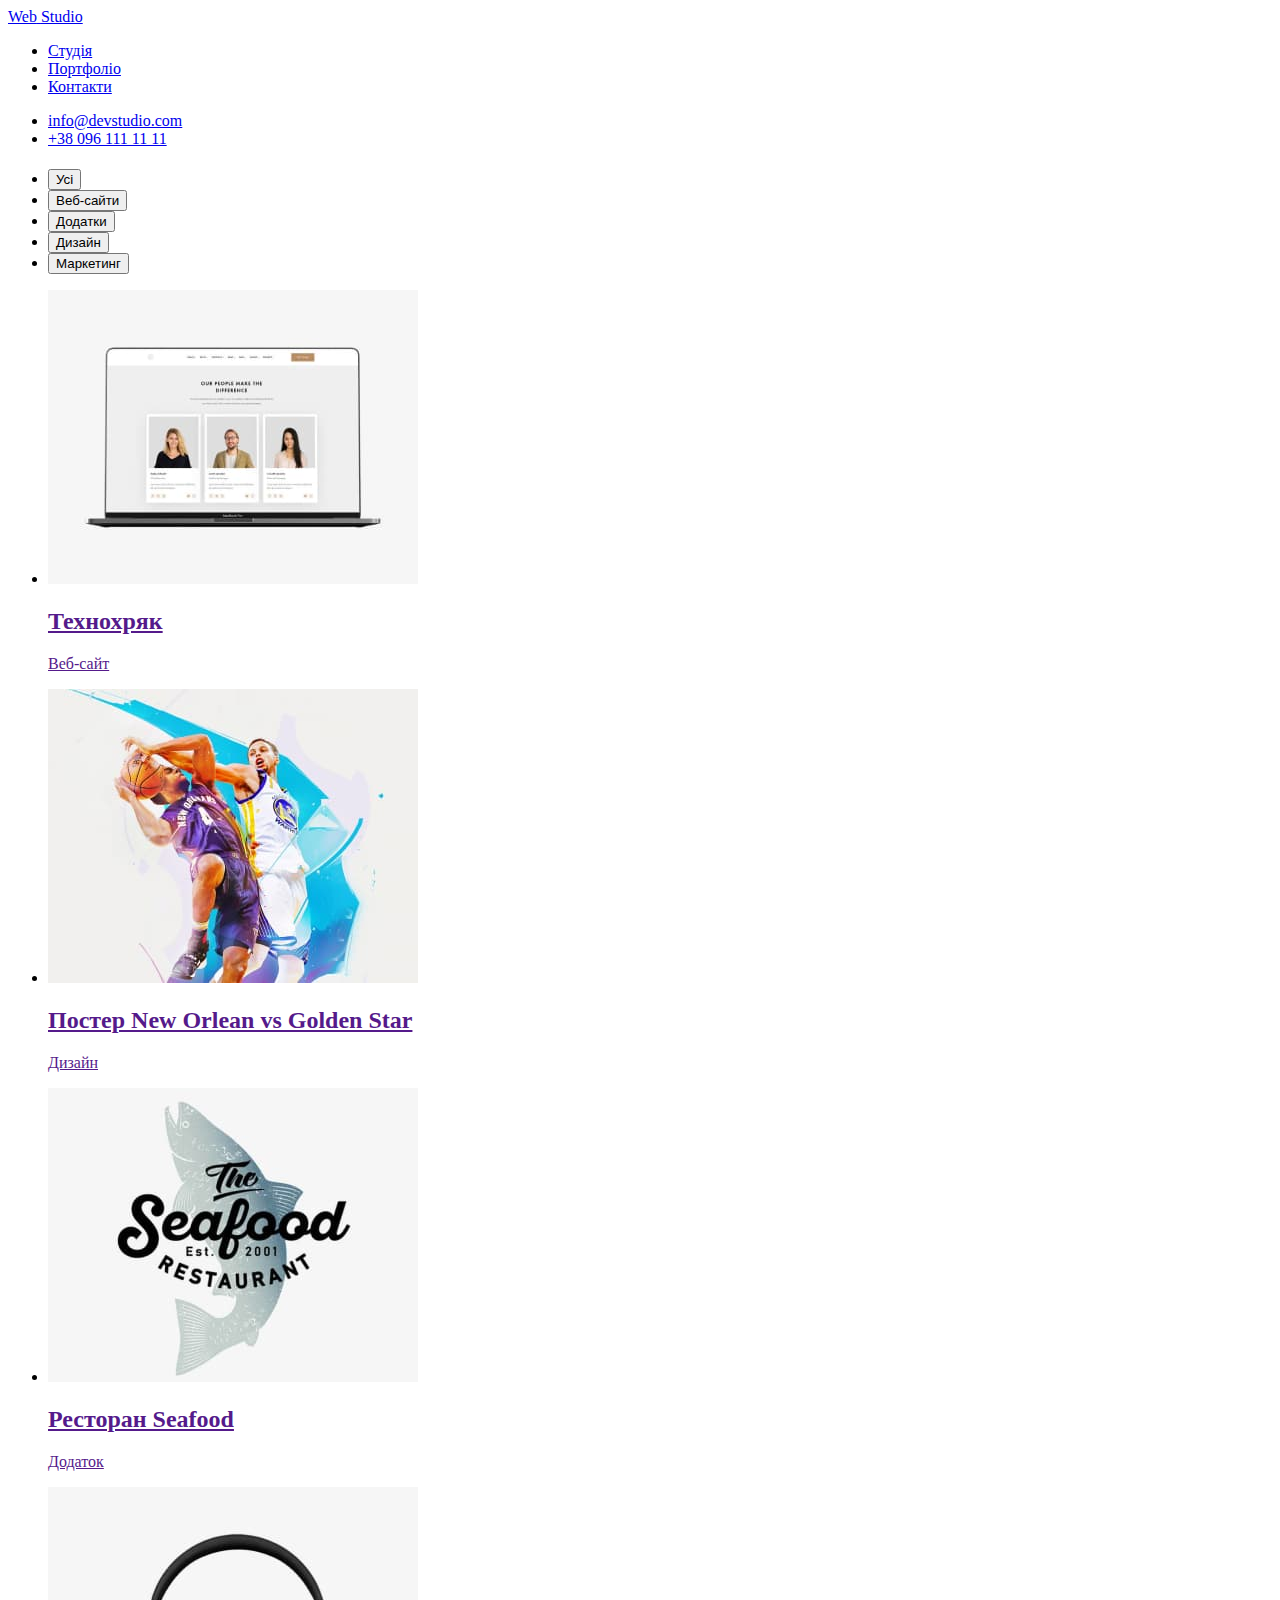
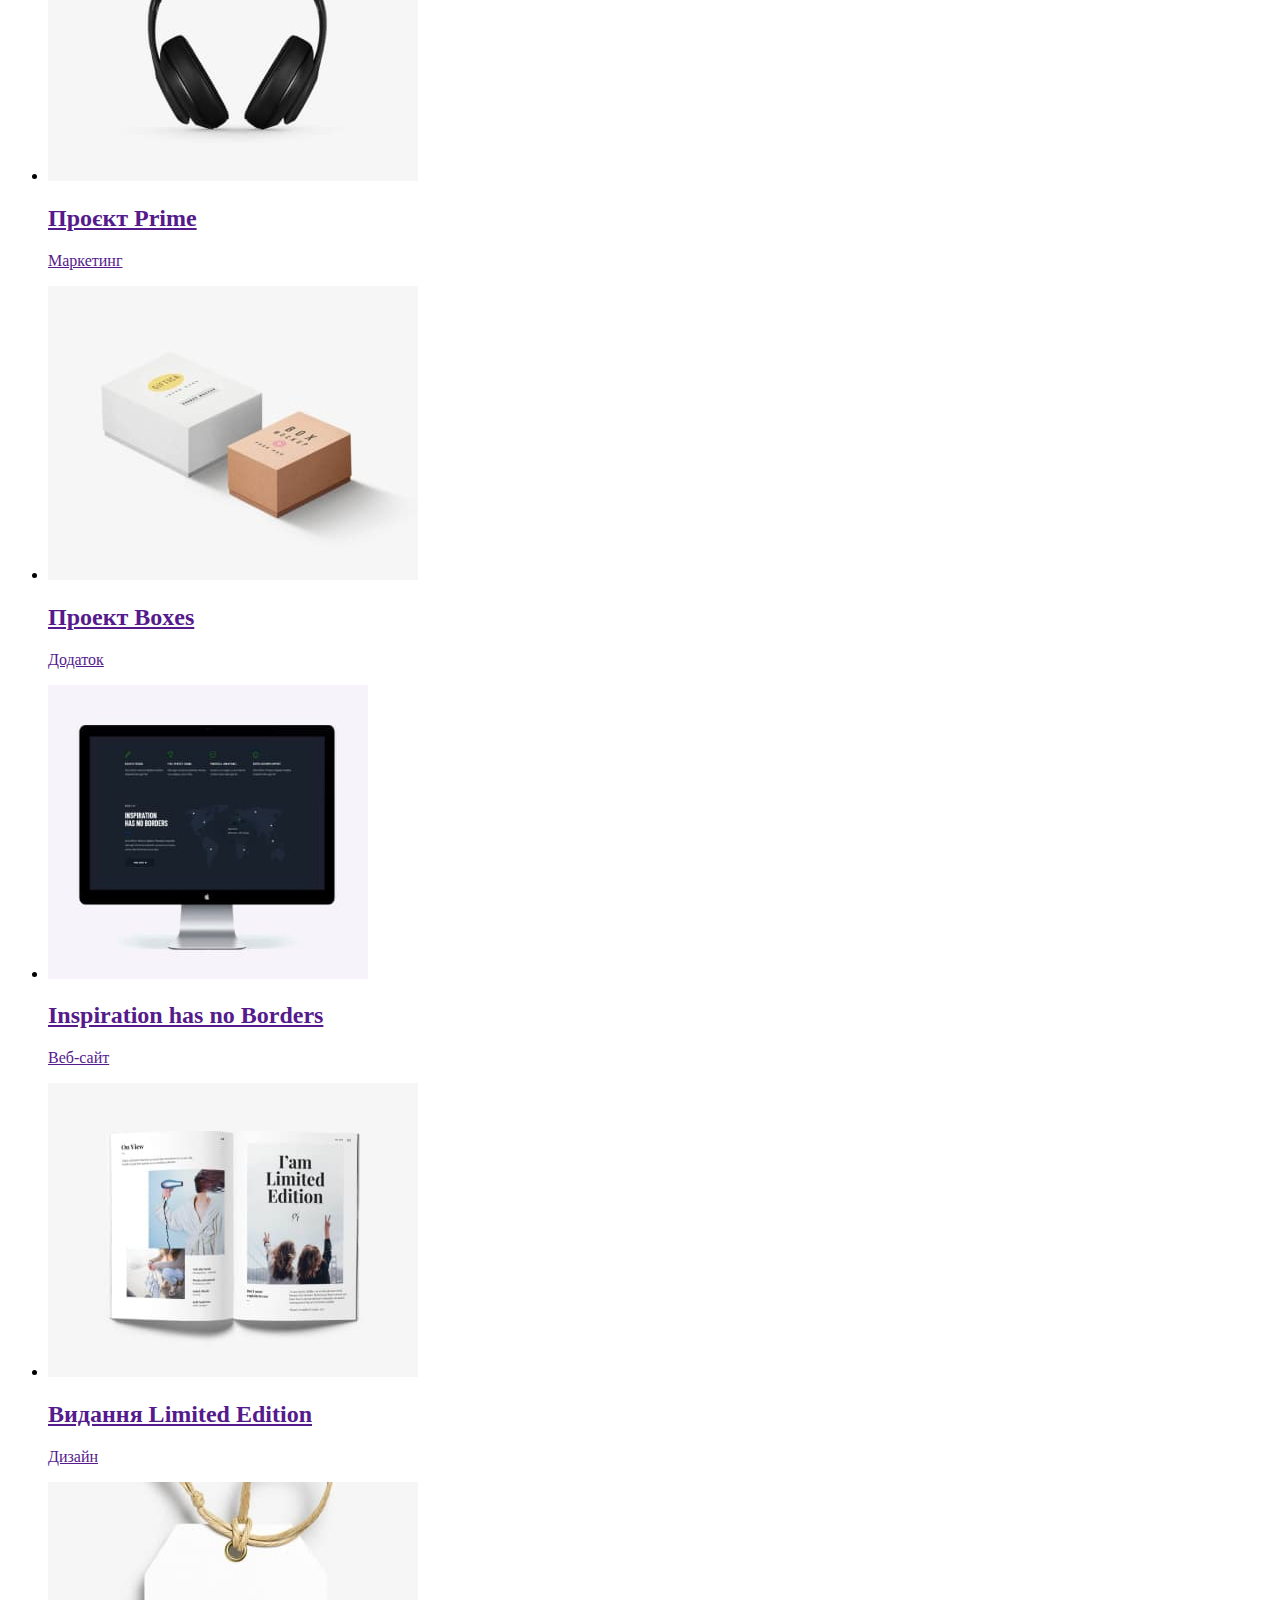
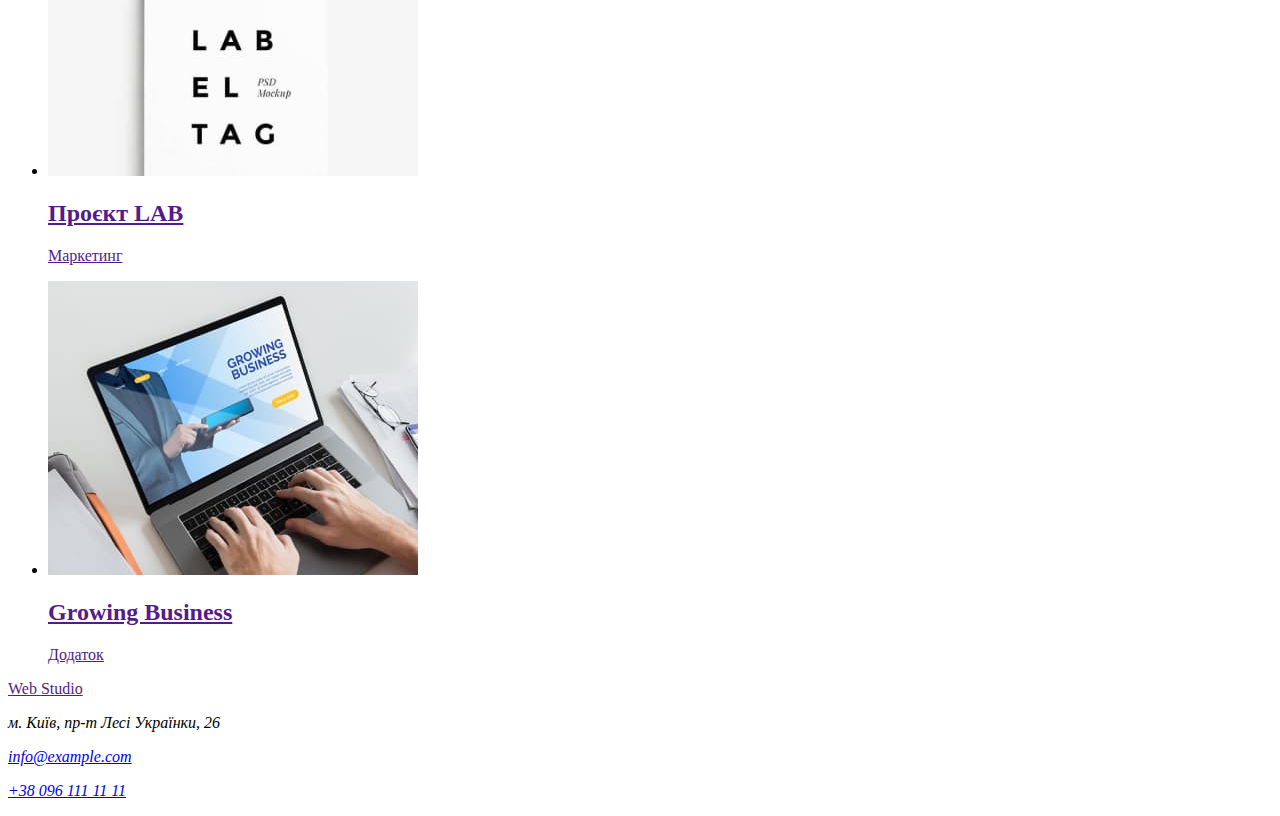
==== portfolio.html @ 9089e0fc "portfolio" ====
<!DOCTYPE html>
<html lang="uk">
  <head>
    <meta charset="UTF-8" />
    <meta http-equiv="X-UA-Compatible" content="IE=edge" />
    <meta name="viewport" content="width=device-width, initial-scale=1.0" />
    <title>Портфоліо</title>
  </head>
  <body>
    <header>
      <nav>
        <a href="./index.html" class="logo">
          <span class="logo-blue">Web</span>
          <span class="logo-black">Studio</span>
        </a>
        <ul class="site-nav">
          <li><a href="./index.html" class="link">Студія</a></li>
          <li><a href="./portfolio.html" class="link">Портфоліо</a></li>
          <li><a href="#Контакти" class="link">Контакти</a></li>
        </ul>
      </nav>
      <ul class="list-cont">
        <li>
          <a href="mailto:info@devstudio.com" class="mail"
            >info@devstudio.com</a
          >
        </li>
        <li><a href="tel:+380961111111" class="tel">+38 096 111 11 11</a></li>
      </ul>
    </header>
    <main>
      <h1 class="filters"></h1>
      <section>
        <ul class="filters">
          <li class="position">
            <button type="button" class="item">Усі</button>
          </li>
          <li>
            <button type="button" class="item">Веб-сайти</button>
          </li>
          <li>
            <button type="button" class="item">Додатки</button>
          </li>
          <li>
            <button type="button" class="item">Дизайн</button>
          </li>
          <li>
            <button type="button" class="item">Маркетинг</button>
          </li>
        </ul>
        <ul class="serv-list">
          <li>
            <a href="" class="item">
              <img
                src="./images/portfolio/img1.jpg"
                alt="Послуги-компанії"
                width="370"
                height="294"
              />
              <h2 class="service">Технохряк</h2>
              <p class="descrip">Веб-сайт</p>
            </a>
          </li>
          <li>
            <a href="" class="item">
              <img
                src="./images/portfolio/img2.jpg"
                alt="Послуги-компанії"
                width="370"
                height="294"
              />
              <h2 class="service>">Постер New Orlean vs Golden Star</h2>
              <p class="descrip">Дизайн</p>
            </a>
          </li>
          <li>
            <a href="" class="item">
              <img
                src="./images/portfolio/img3.jpg"
                alt="Послуги-компанії"
                width="370"
                height="294"
              />
              <h2 class="service">Ресторан Seafood</h2>
              <p class="descrip">Додаток</p>
            </a>
          </li>
          <li>
            <a href="" class="item">
              <img
                src="./images/portfolio/img4.jpg"
                alt="Послуги-компанії"
                width="370"
                height="294"
              />
              <h2 class="service">Проєкт Prime</h2>
              <p class="descrip">Маркетинг</p>
            </a>
          </li>
          <li>
            <a href="" class="item">
              <img
                src="./images/portfolio/img5.jpg"
                alt="Послуги-компанії"
                width="370"
                height="294"
              />
              <h2 class="service">Проект Boxes</h2>
              <p class="descrip">Додаток</p>
            </a>
          </li>
          <li>
            <a href="" class="item">
              <img
                src="./images/portfolio/img6.jpg"
                alt="Послуги-компанії"
                width="320"
                height="294"
              />
              <h2 class="service">Inspiration has no Borders</h2>
              <p class="descrip">Веб-сайт</p>
            </a>
          </li>
          <li>
            <a href="" class="item">
              <img
                src="./images/portfolio/img7.jpg"
                alt="Послуги-компанії"
                width="370"
                height="294"
              />
              <h2 class="service">Видання Limited Edition</h2>
              <p class="descrip">Дизайн</p>
            </a>
          </li>
          <li>
            <a href="" class="item">
              <img
                src="./images/portfolio/img8.jpg"
                alt="Послуги-компанії"
                width="370"
                height="294"
              />
              <h2 class="service">Проєкт LAB</h2>
              <p class="descrip">Маркетинг</p>
            </a>
          </li>
          <li>
            <a href="" class="item">
              <img
                src="./images/portfolio/img9.jpg"
                alt="Послуги-компанії"
                width="370"
                height="294"
              />
              <h2 class="service">Growing Business</h2>
              <p class="descrip">Додаток</p>
            </a>
          </li>
        </ul>
      </section>
    </main>
    <footer class="footer">
      <a href="" class="logo">
        <span class="logo-blue">Web</span>
        <span class="logo-white">Studio</span>
      </a>
      <address class="adress-list">
        <p class="city">м. Київ, пр-т Лесі Українки, 26</p>
        <p>
          <a href="mailto:info@example.com" class="mail">info@example.com</a>
        </p>
        <p>
          <a href="tel:+380961111111" class="tel">+38 096 111 11 11</a>
        </p>
      </address>
    </footer>
  </body>
</html>
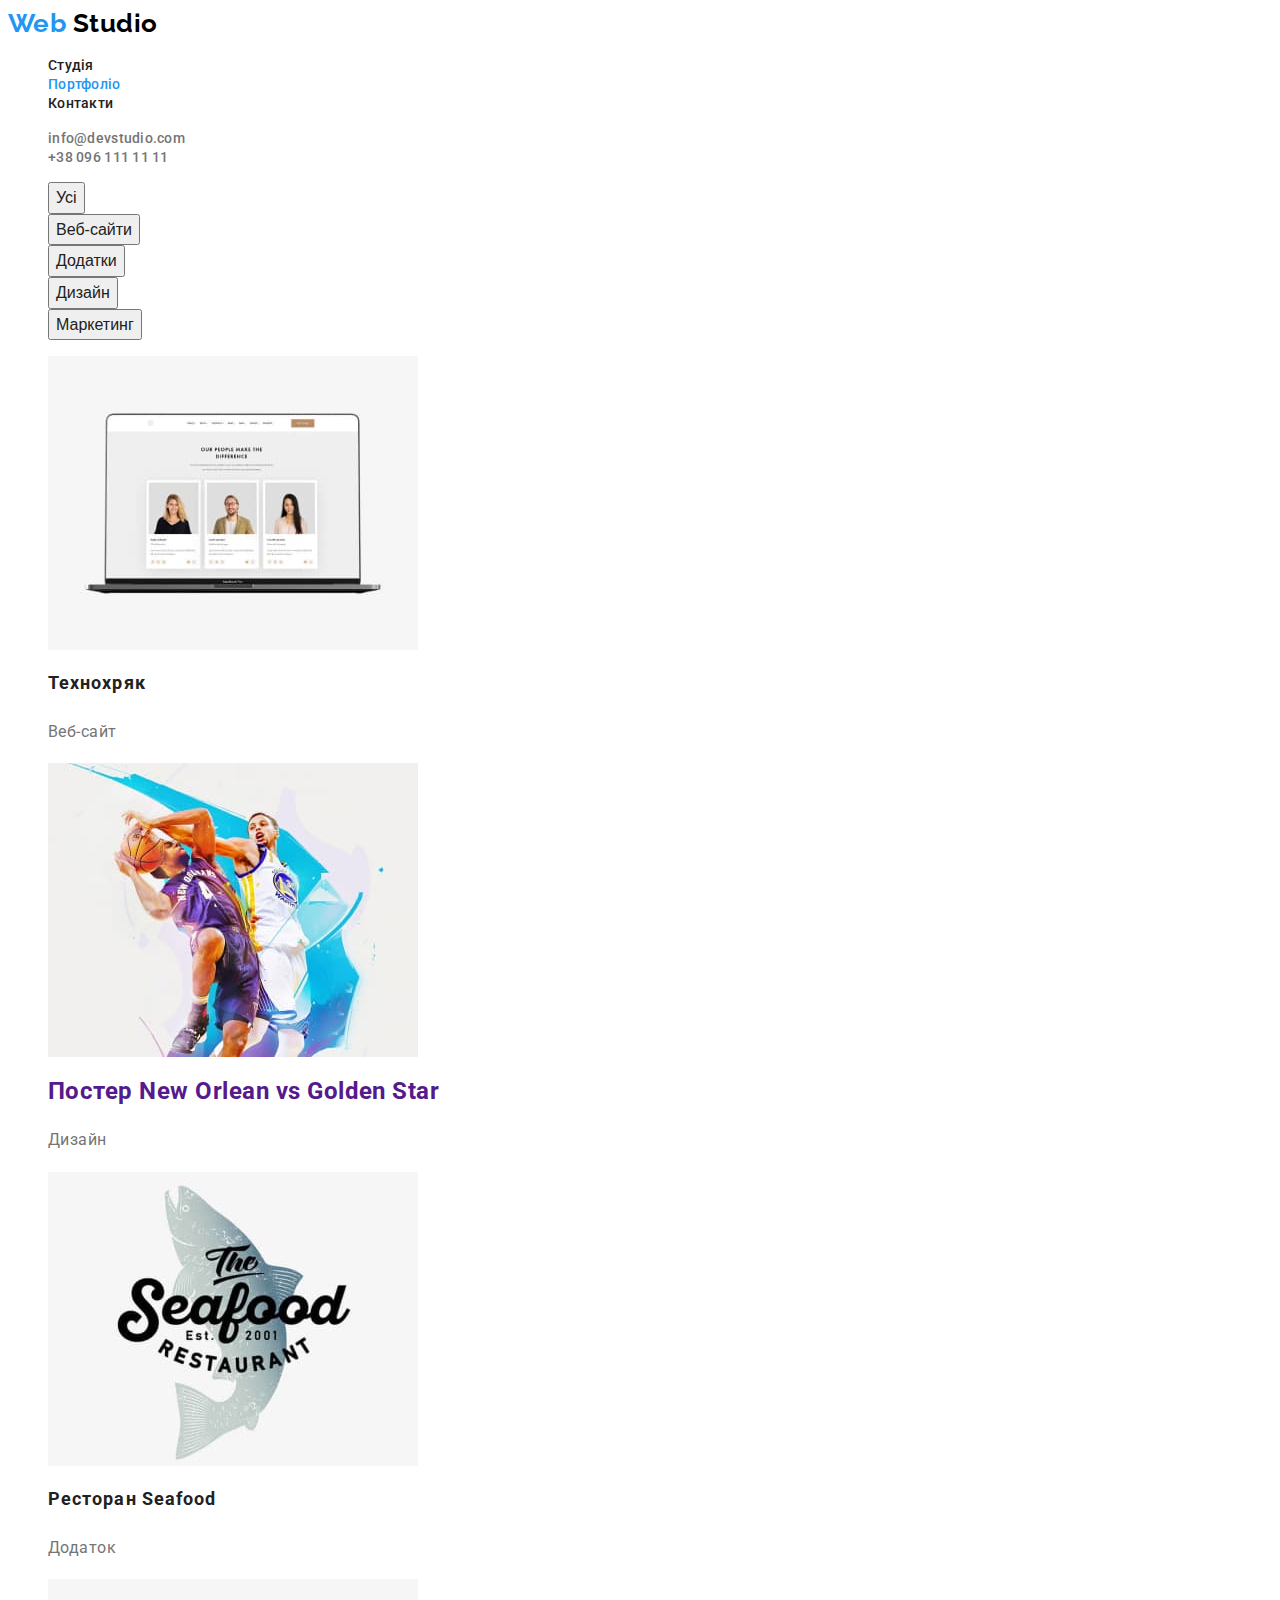
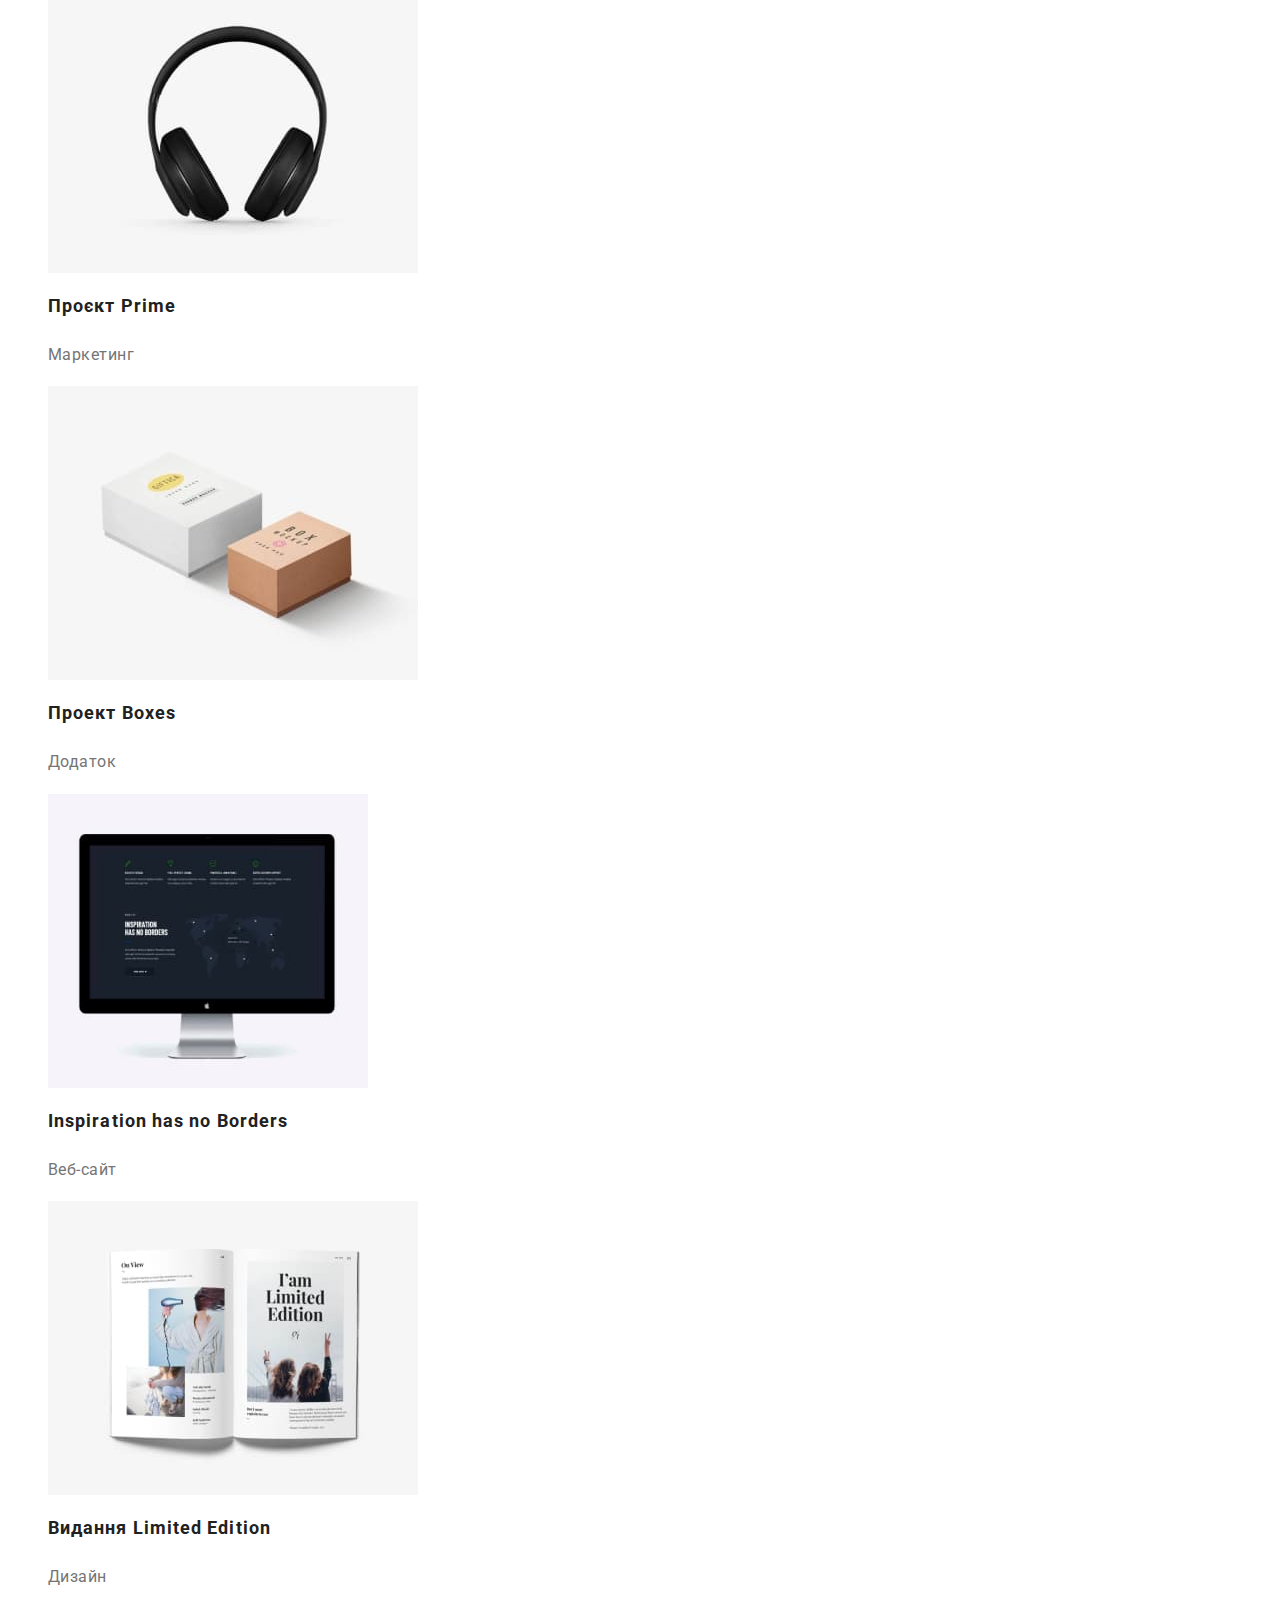
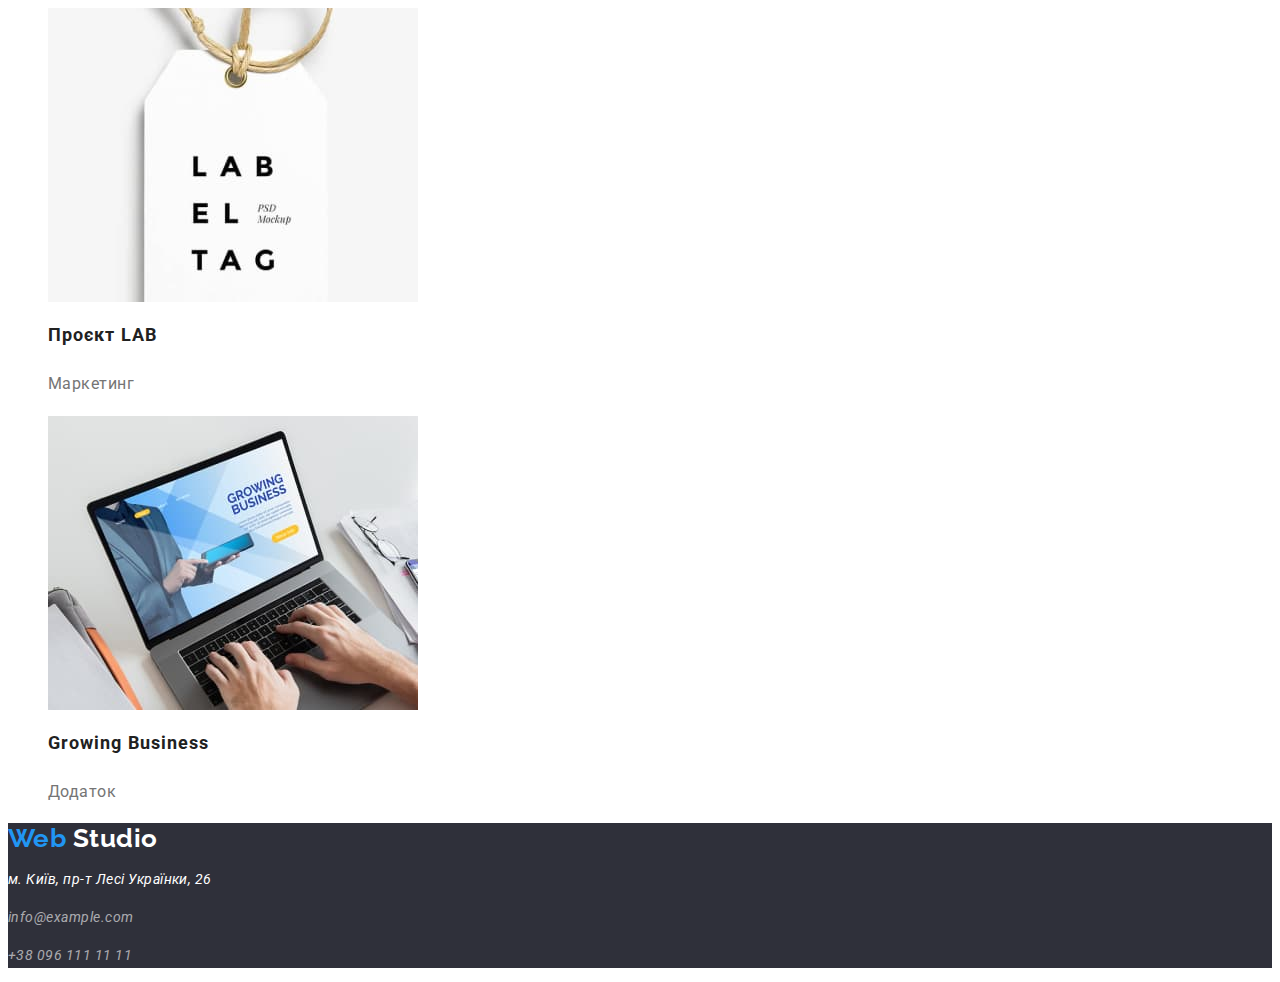
==== commit 26065884: "css styles added" ====
--- a/portfolio.html
+++ b/portfolio.html
@@ -5,31 +5,46 @@
     <meta http-equiv="X-UA-Compatible" content="IE=edge" />
     <meta name="viewport" content="width=device-width, initial-scale=1.0" />
     <title>Портфоліо</title>
+    <link rel="preconnect" href="https://fonts.googleapis.com" />
+    <link rel="preconnect" href="https://fonts.gstatic.com" crossorigin />
+    <link
+      href="https://fonts.googleapis.com/css2?family=Raleway:wght@700&family=Roboto:wght@400;500;700;900&display=swap"
+      rel="stylesheet"
+    />
+    <link rel="stylesheet" href="./css/styles.css" />
   </head>
   <body>
     <header>
       <nav>
-        <a href="./index.html" class="logo">
+        <a href="#" class="logo">
           <span class="logo-blue">Web</span>
           <span class="logo-black">Studio</span>
         </a>
         <ul class="site-nav">
-          <li><a href="./index.html" class="link">Студія</a></li>
-          <li><a href="./portfolio.html" class="link">Портфоліо</a></li>
-          <li><a href="#Контакти" class="link">Контакти</a></li>
+          <li>
+            <a href="./index.html" class="link">Студія</a>
+          </li>
+          <li>
+            <a href="./portfolio.html" class="link current">Портфоліо</a>
+          </li>
+          <li>
+            <a href="#" class="link">Контакти</a>
+          </li>
         </ul>
       </nav>
-      <ul class="list-cont">
+      <ul class="contacts">
         <li>
           <a href="mailto:info@devstudio.com" class="mail"
             >info@devstudio.com</a
           >
         </li>
-        <li><a href="tel:+380961111111" class="tel">+38 096 111 11 11</a></li>
+        <li>
+          <a href="tel:+380961111111" class="tel">+38 096 111 11 11</a>
+        </li>
       </ul>
     </header>
     <main>
-      <h1 class="filters"></h1>
+      <h1 class="visually-hidden"></h1>
       <section>
         <ul class="filters">
           <li class="position">
@@ -161,7 +176,7 @@
       </section>
     </main>
     <footer class="footer">
-      <a href="" class="logo">
+      <a href="#" class="logo">
         <span class="logo-blue">Web</span>
         <span class="logo-white">Studio</span>
       </a>
--- a/css/styles.css
+++ b/css/styles.css
@@ -0,0 +1,190 @@
+:root {
+  --main-color: #212121;
+  --grey: #757575;
+  --footer-mail-number: rgba(255, 255, 255, 0.6);
+  --white: #ffffff;
+  --blue: #2196f3;
+  --black: #000000;
+}
+ul {
+  list-style: none;
+}
+.link {
+  text-decoration: none;
+}
+img {
+  display: block;
+}
+button {
+  cursor: pointer;
+}
+body {
+  color: var(--main-color);
+  background-color: var(--white);
+  font-family: "Roboto", sans-serif;
+  letter-spacing: 0.03em;
+}
+.logo {
+  font-family: "Raleway", sans-serif;
+  font-weight: 700;
+  font-size: 26px;
+  line-height: 1.2;
+  text-decoration: none;
+}
+.logo .logo-blue {
+  color: var(--blue);
+}
+.logo .logo-black {
+  color: var(--black);
+}
+.logo .logo-white {
+  color: var(--white);
+}
+.site-nav .link {
+  color: var(--main-color);
+  font-weight: 500;
+  font-size: 14px;
+  line-height: 1.1;
+  letter-spacing: 0.02em;
+  text-decoration: none;
+}
+.site-nav .link:hover,
+.site-nav .link:focus {
+  color: var(--blue);
+}
+.site-nav .link.current {
+  color: var(--blue);
+}
+.contacts .tel,
+.contacts .mail {
+  color: var(--grey);
+  font-weight: 500;
+  font-size: 14px;
+  line-height: 1.1;
+  letter-spacing: 0.02em;
+  text-decoration: none;
+}
+.contacts .tel:hover,
+.contacts .tel:focus,
+.contacts .mail:hover,
+.contacts .mail:focus {
+  color: var(--blue);
+}
+.hero {
+  background-color: #2f303a;
+}
+.hero .hero-title {
+  color: var(--white);
+  font-weight: 900;
+  font-size: 44px;
+  line-height: 1.4;
+  text-align: center;
+  letter-spacing: 0.06em;
+  text-transform: uppercase;
+}
+.modal-btn {
+  color: var(--white);
+  background-color: var(--blue);
+  font-weight: 700;
+  font-size: 16px;
+  line-height: 1.8;
+  display: flex;
+  align-items: center;
+  text-align: center;
+  letter-spacing: 0.06em;
+  text-decoration: none;
+}
+.modal-btn:hover .modal-btn:focus {
+  color: var(--blue);
+}
+.features-desc {
+  color: var(--grey);
+  font-family: Roboto;
+  font-weight: 400;
+  font-size: 14px;
+  line-height: 1.7;
+}
+.features-title {
+  font-weight: 700;
+  font-size: 14px;
+  line-height: 1.14;
+  text-transform: uppercase;
+}
+
+.services-title,
+.title-team {
+  font-weight: 700;
+  font-size: 36px;
+  line-height: 0.7;
+  text-align: center;
+}
+.team {
+  background-color: #f5f4fa;
+}
+
+.team .team-member {
+  font-weight: 500;
+  font-size: 16px;
+  line-height: 1.2;
+}
+.team .position {
+  color: var(--grey);
+}
+
+.footer {
+  background-color: #2f303a;
+}
+.adress-list {
+  font-weight: 400;
+  font-size: 14px;
+  line-height: 1.7;
+}
+.adress-list .city {
+  color: var(--white);
+}
+.adress-list .mail,
+.adress-list .tel {
+  color: var(--footer-mail-number);
+  text-decoration: none;
+}
+.filters .item {
+  color: var(--main-color);
+  font-weight: 500;
+  font-size: 16px;
+  line-height: 1.6;
+  text-decoration: none;
+}
+.filters .position :hover,
+.filters .position :focus {
+  color: var(--white);
+  background-color: var(--blue);
+}
+.serv-list .service {
+  color: var(--main-color);
+  font-weight: 700;
+  font-size: 18px;
+  line-height: 2;
+  letter-spacing: 0.06em;
+}
+.serv-list .descrip {
+  color: var(--grey);
+  font-weight: 400;
+  font-size: 16px;
+  line-height: 1.9;
+}
+
+.serv-list .item {
+  text-decoration: none;
+}
+.visually-hidden {
+  position: absolute;
+  width: 1px;
+  height: 1px;
+  margin: -1px;
+  border: 0;
+  padding: 0;
+  white-space: nowrap;
+  clip-path: inset(100%);
+  clip: rect(0 0 0 0);
+  overflow: hidden;
+}
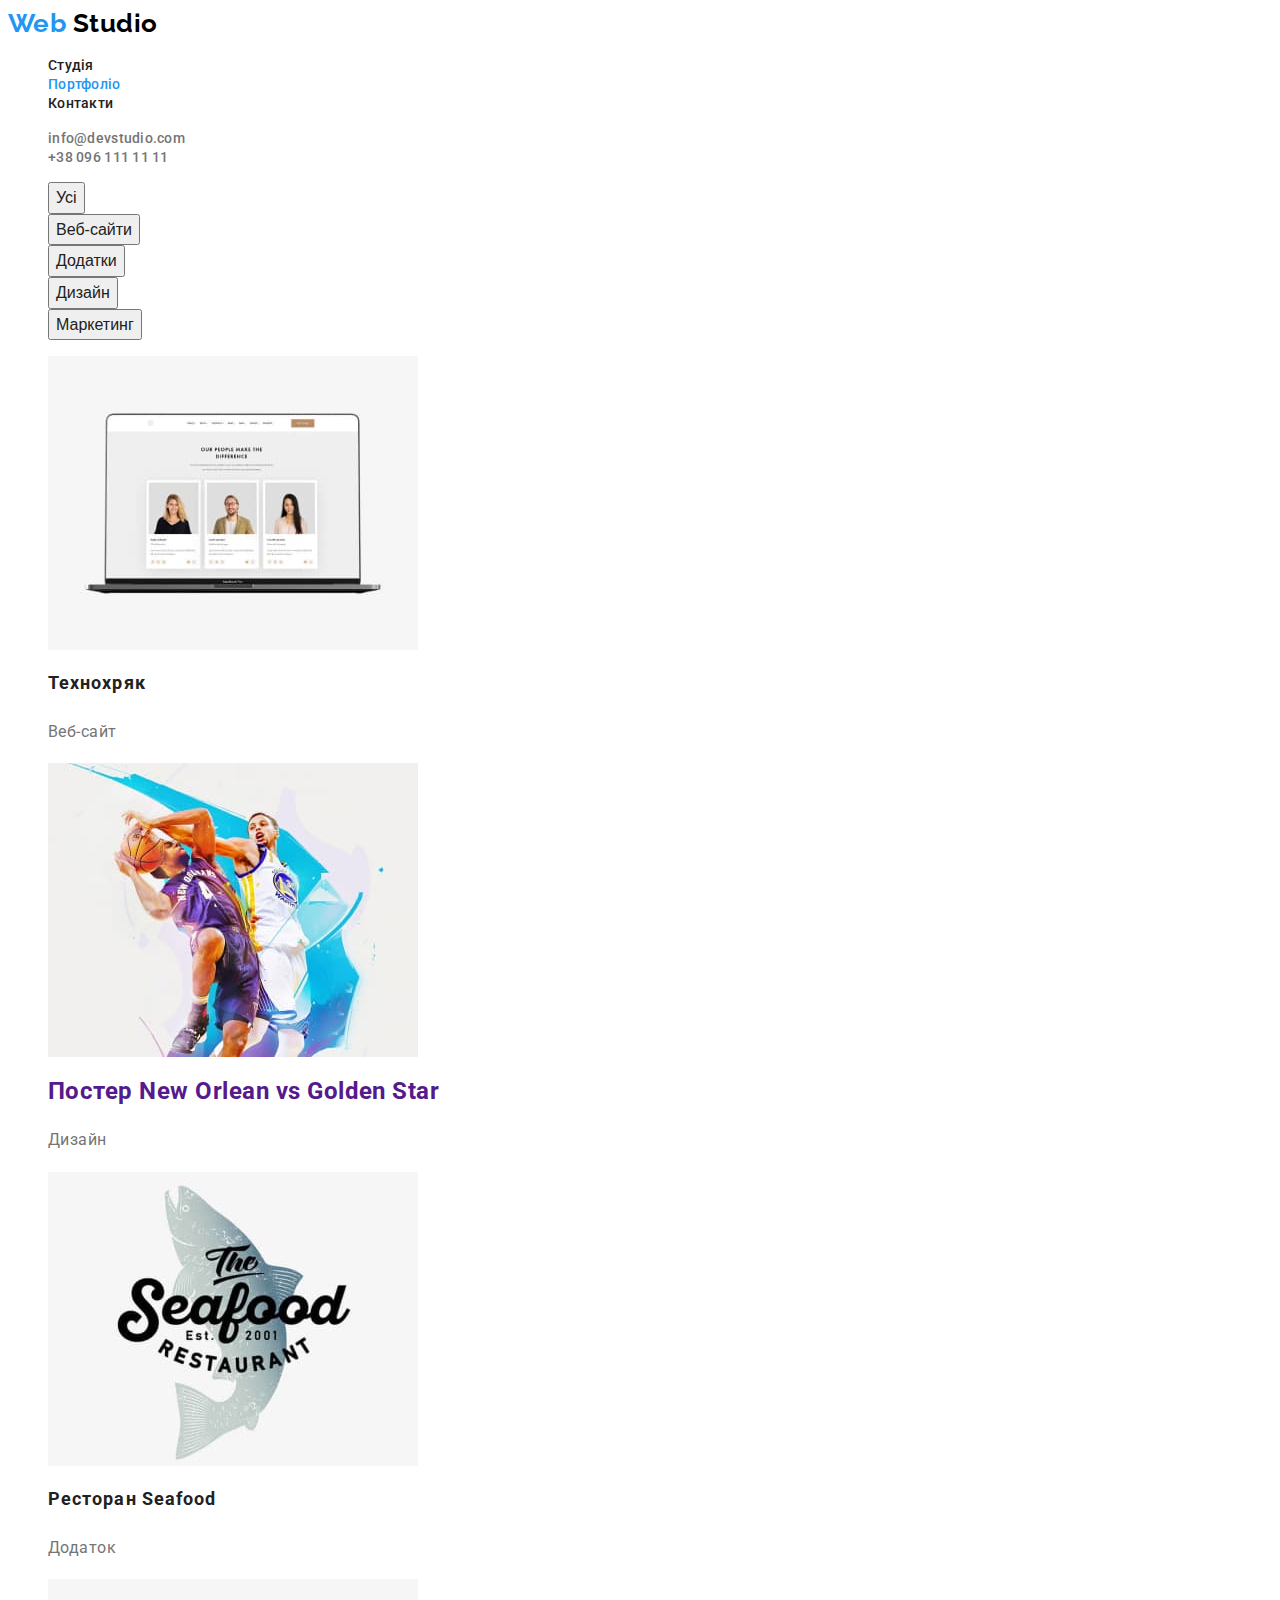
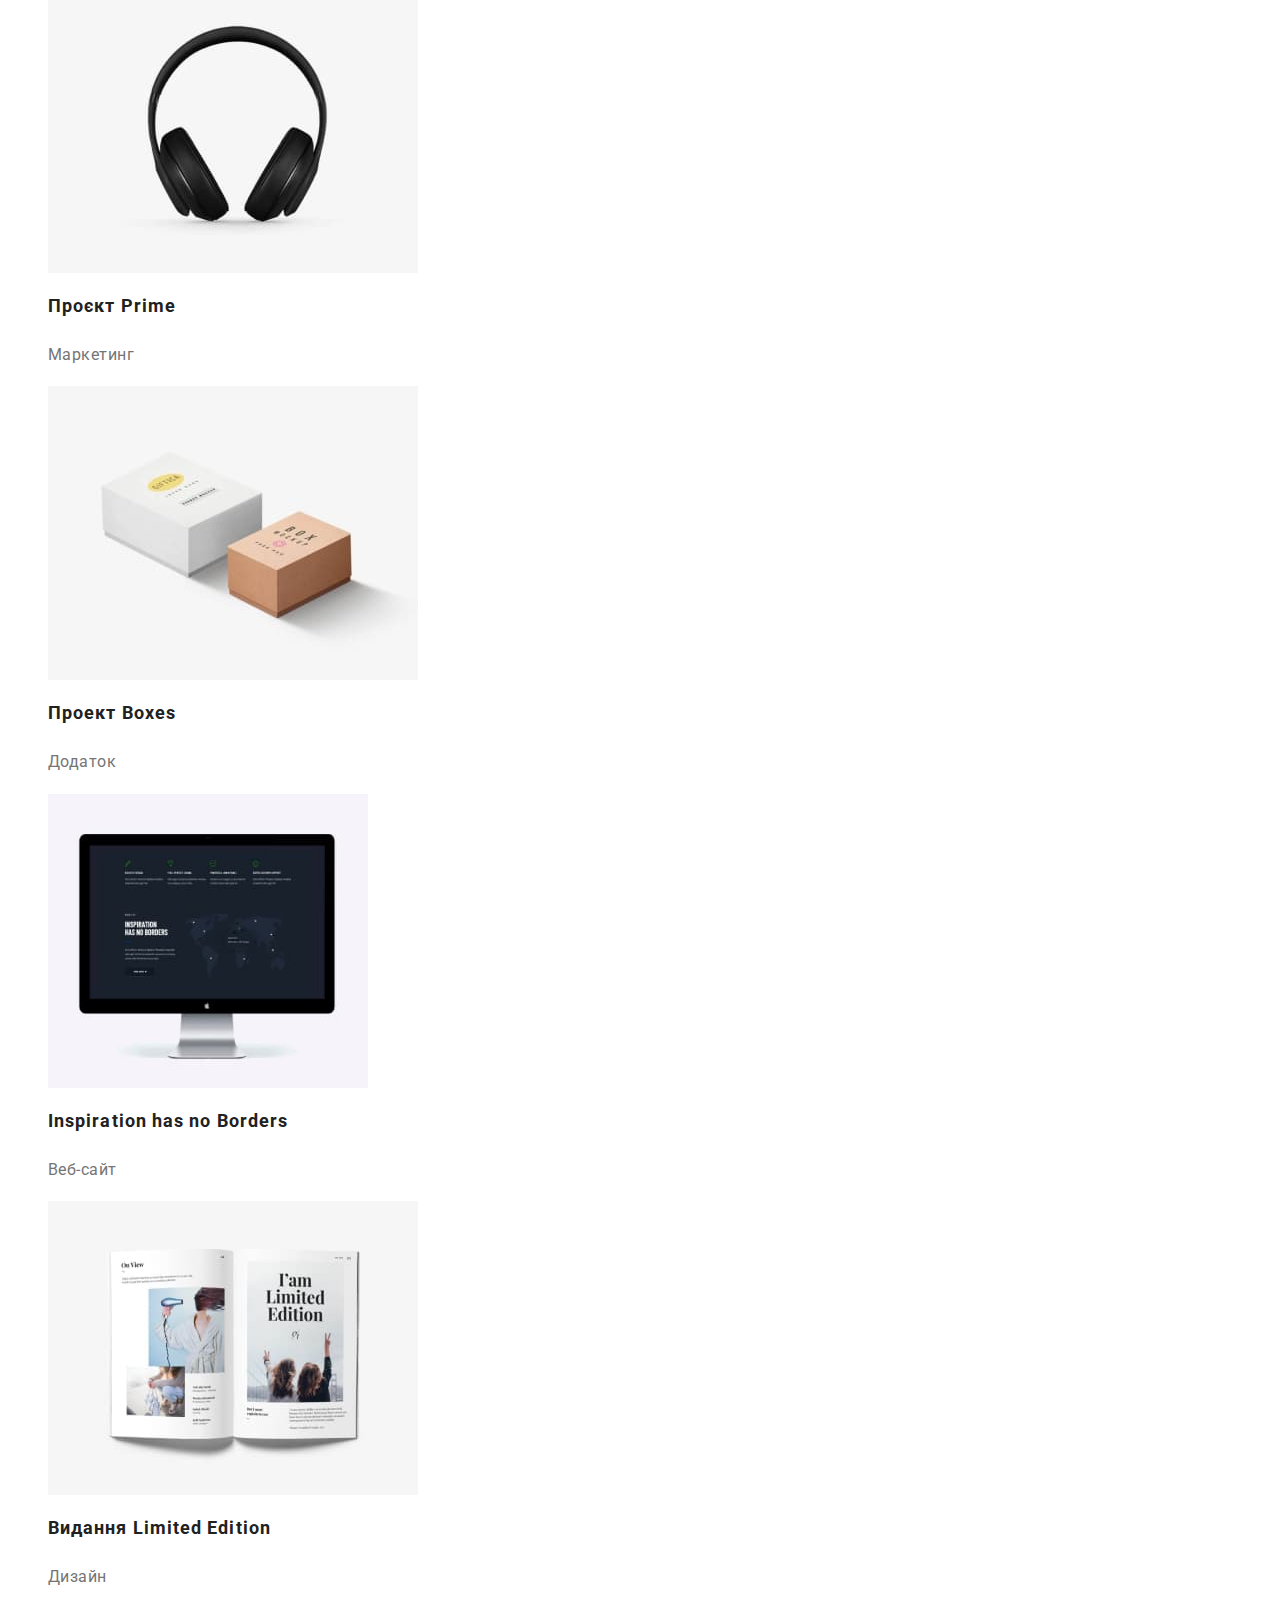
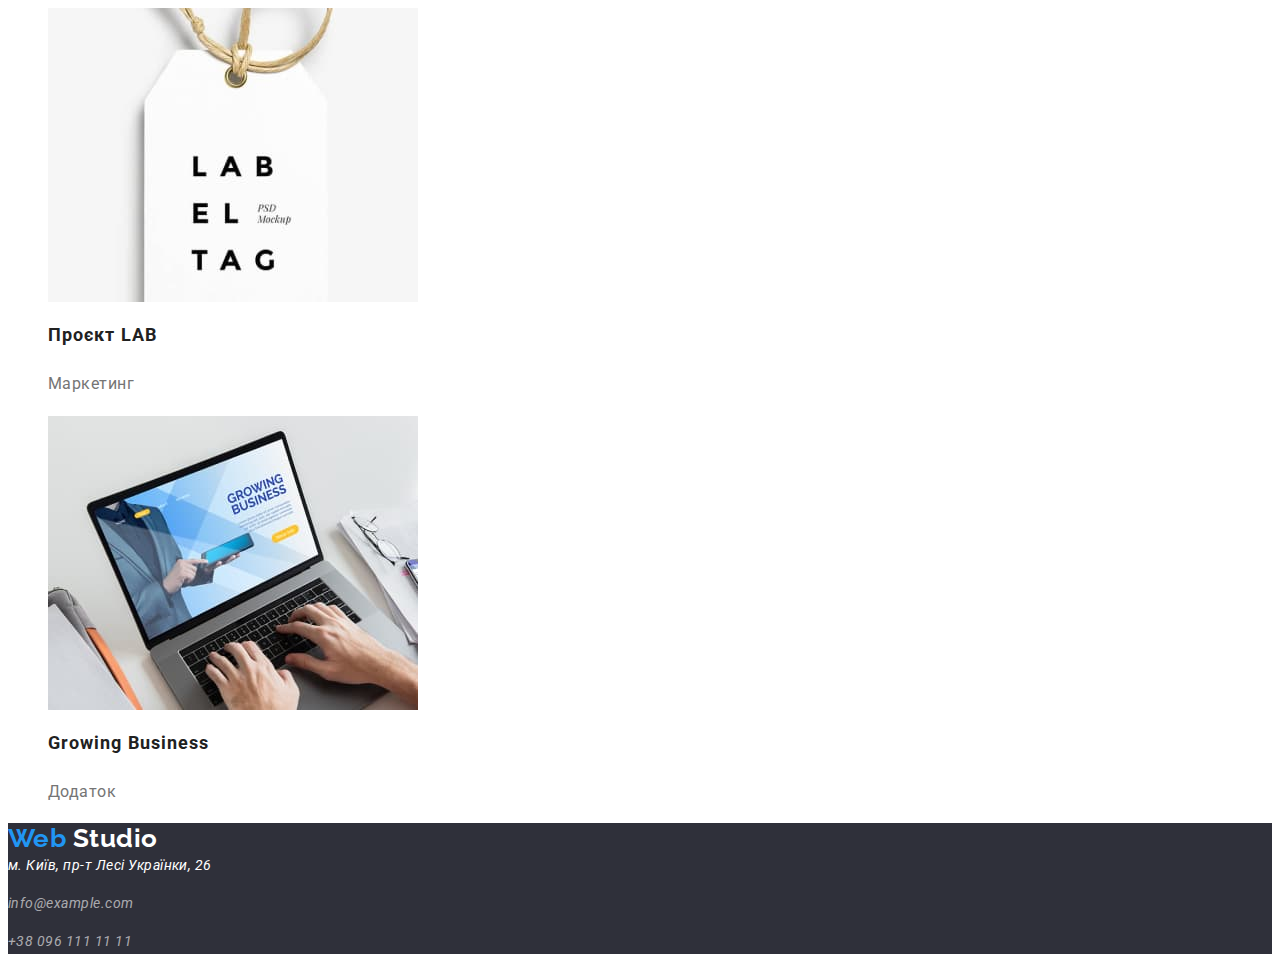
==== commit f2dc79f5: "Update portfolio.html" ====
--- a/portfolio.html
+++ b/portfolio.html
@@ -181,9 +181,13 @@
         <span class="logo-white">Studio</span>
       </a>
       <address class="adress-list">
-        <p class="city">м. Київ, пр-т Лесі Українки, 26</p>
+        <p<a class="city"  class="city"
+        href="https://goo.gl/maps/ANjriqCPYeHtvhQw9"
+        target="_blank"
+        rel="noopener noreferrer nofollow">м. Київ, пр-т Лесі Українки, 26</a>
         <p>
           <a href="mailto:info@example.com" class="mail">info@example.com</a>
+        </p>
         </p>
         <p>
           <a href="tel:+380961111111" class="tel">+38 096 111 11 11</a>
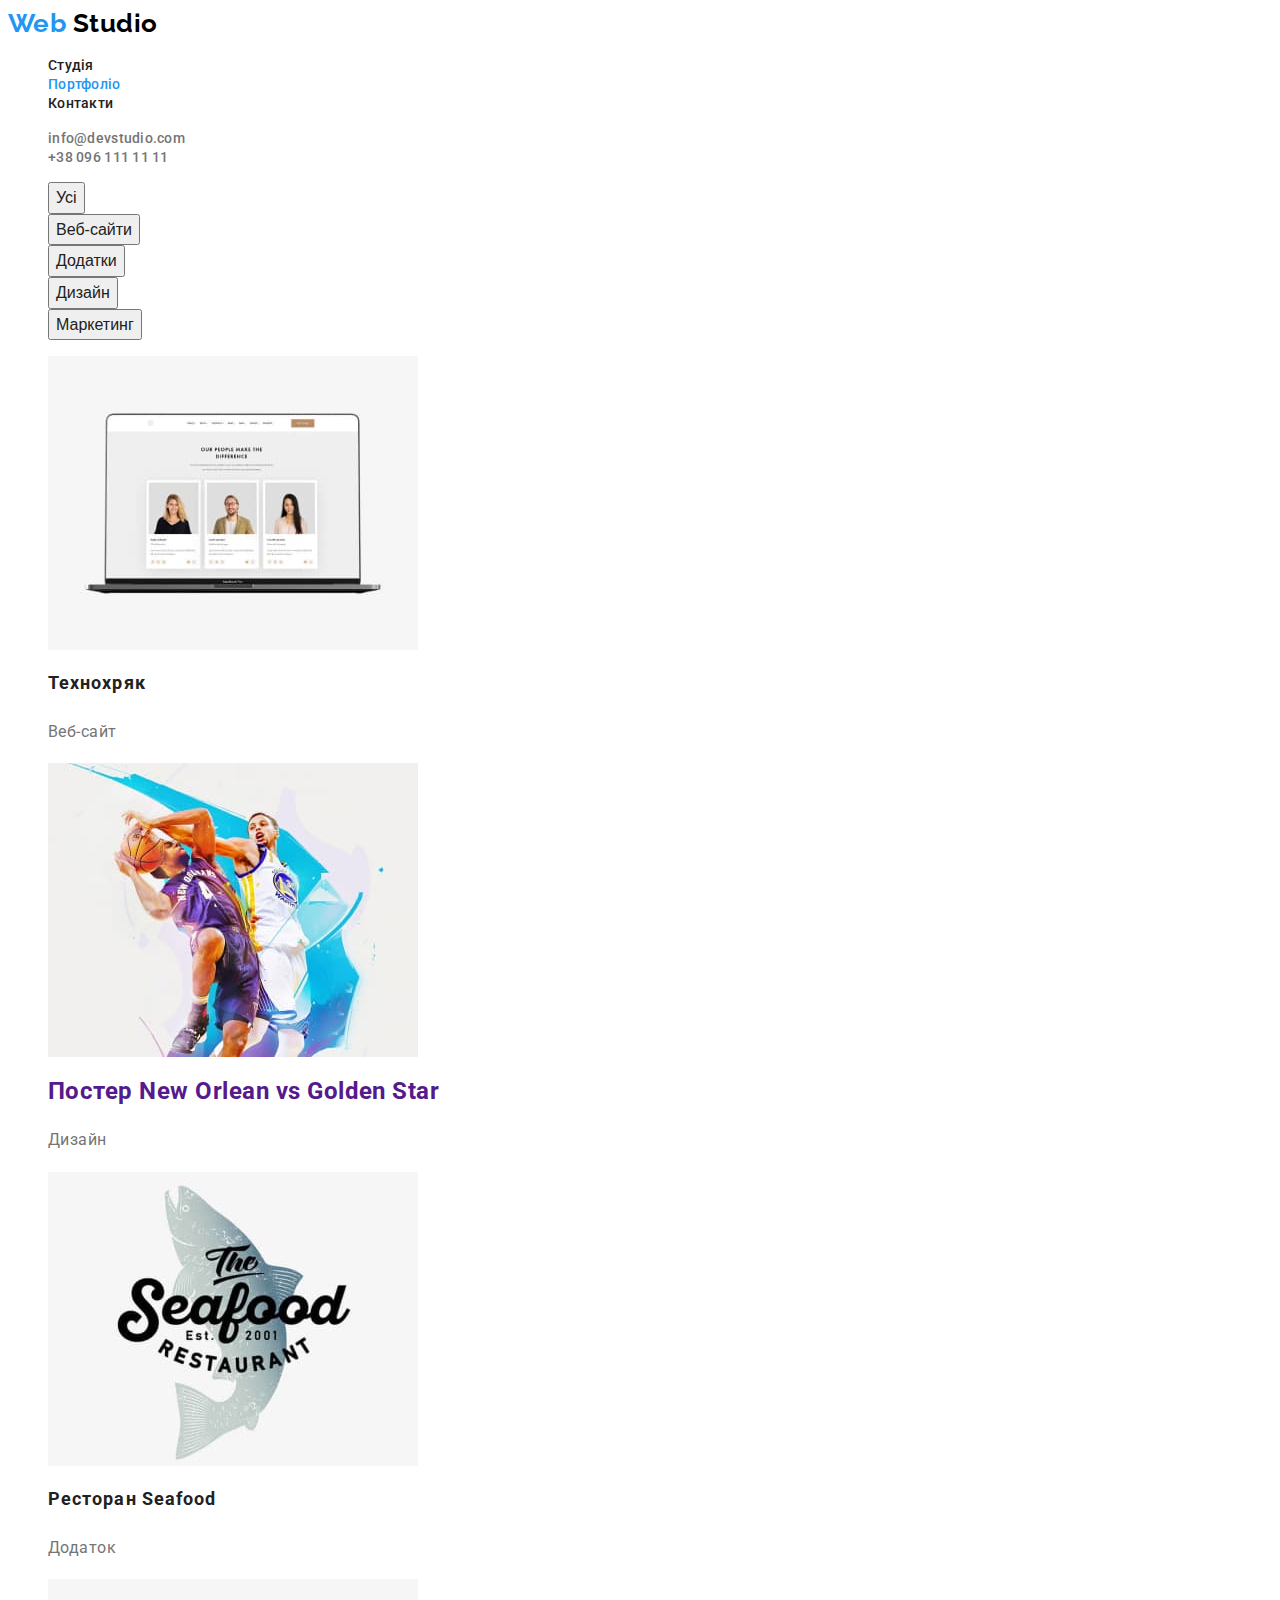
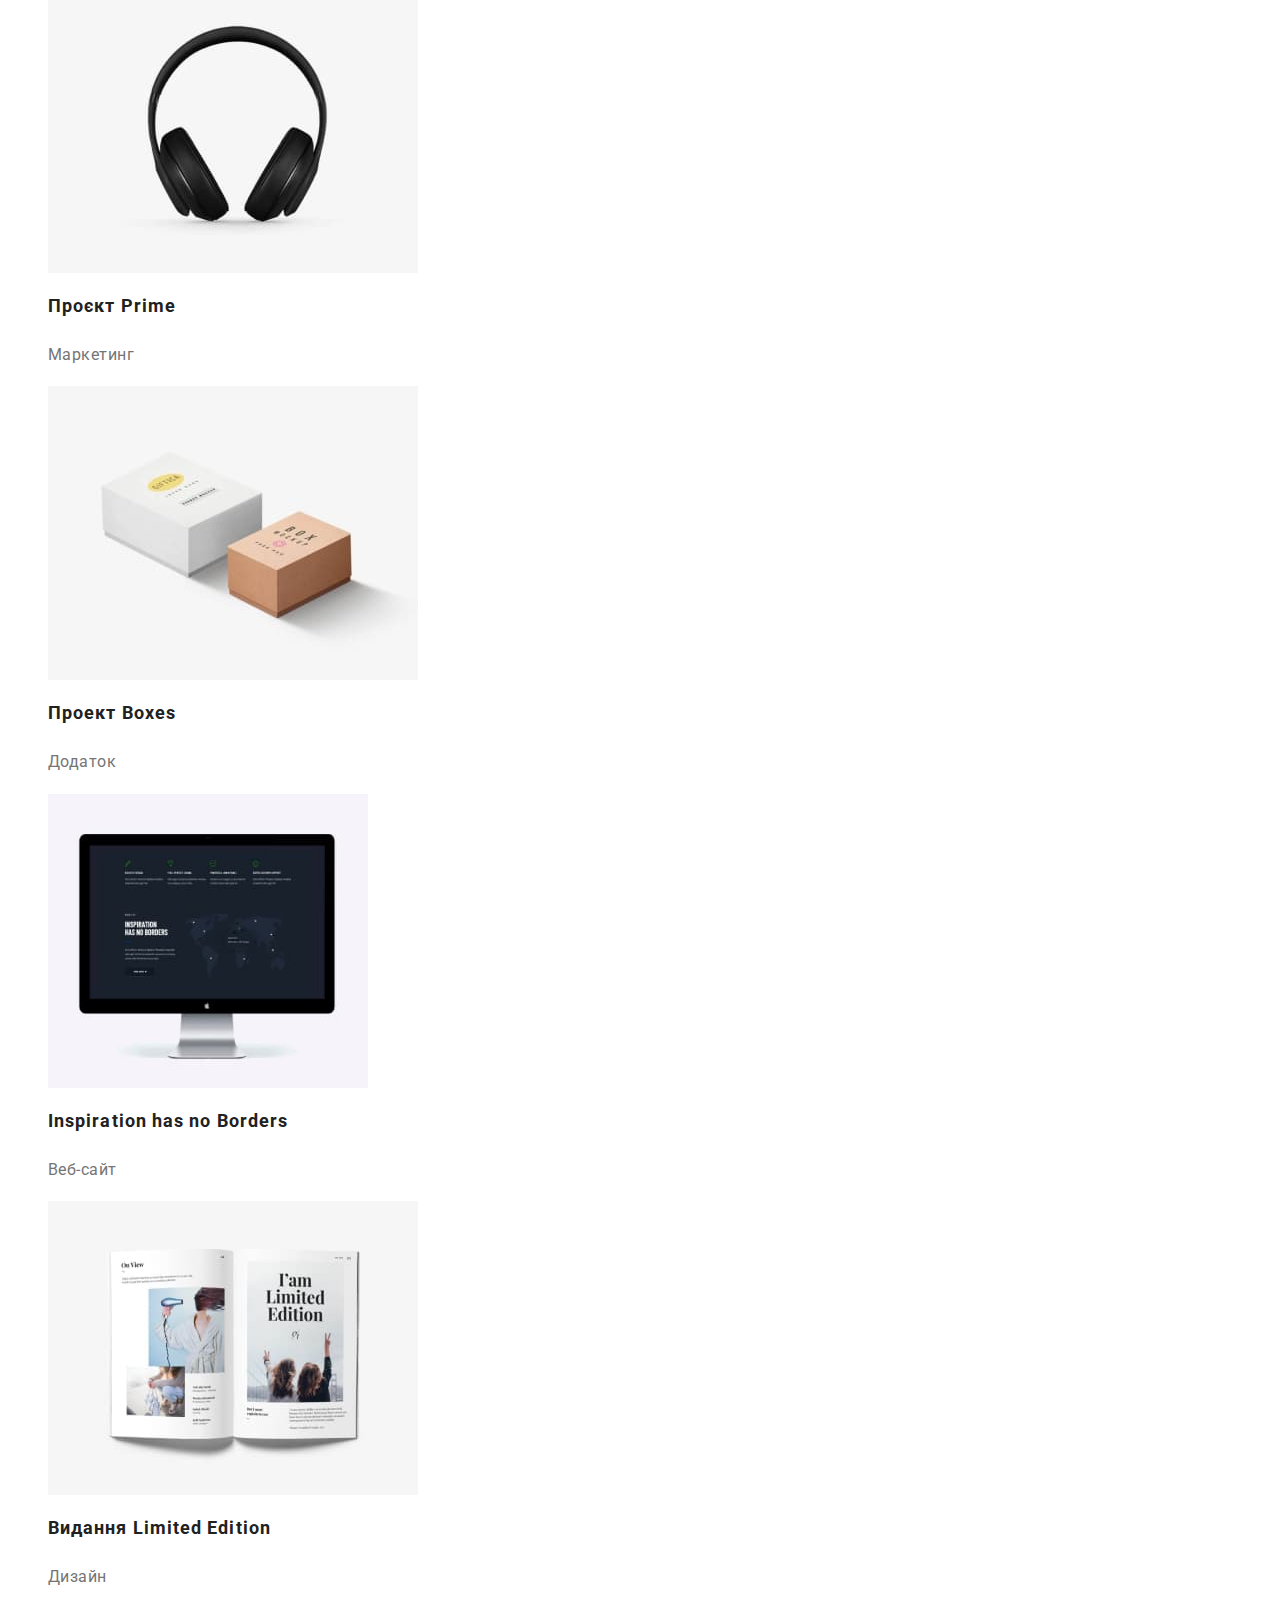
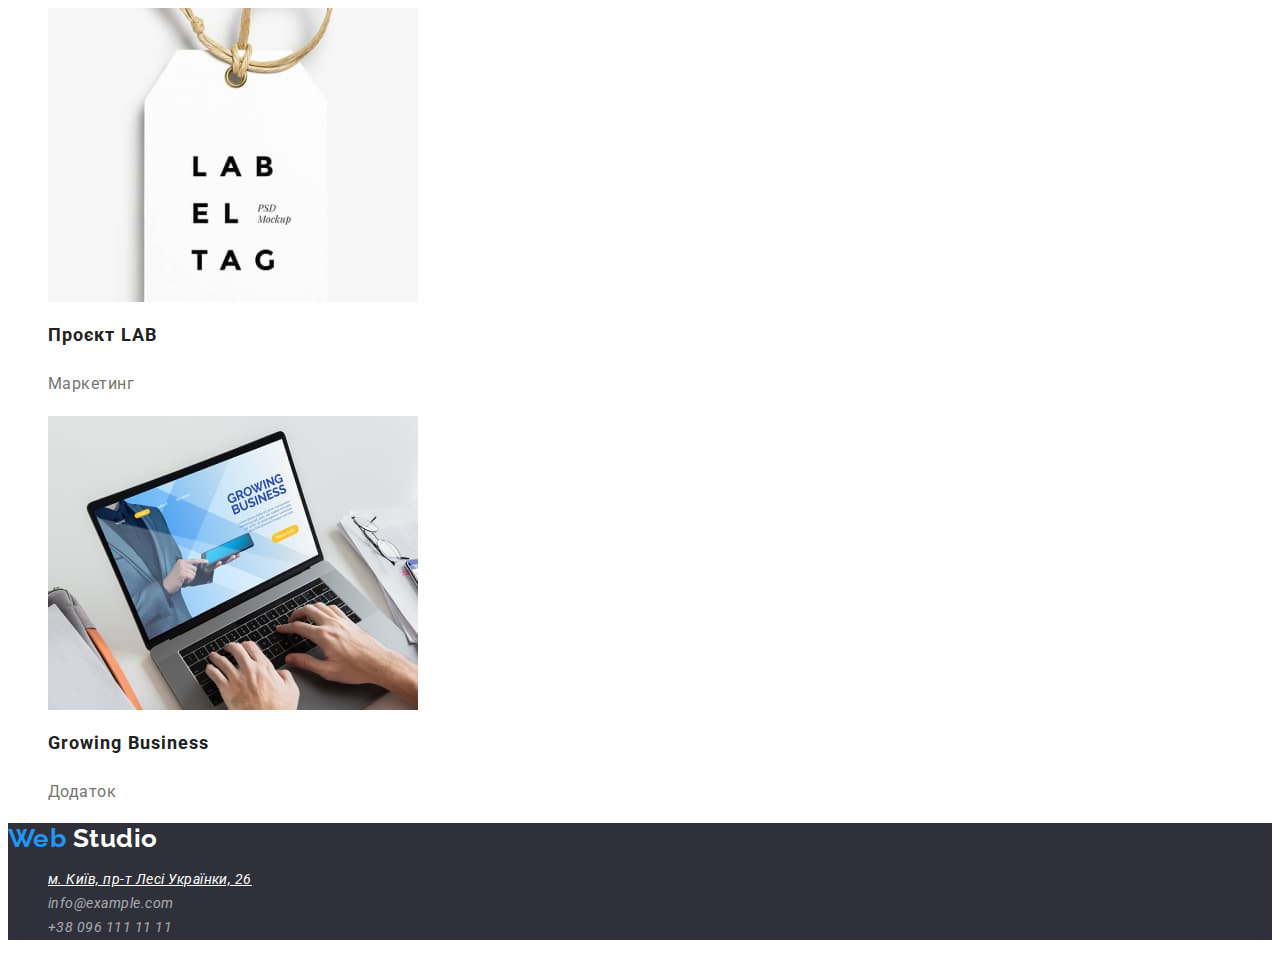
==== commit 90015e34: "Update portfolio.html" ====
--- a/portfolio.html
+++ b/portfolio.html
@@ -181,17 +181,24 @@
         <span class="logo-white">Studio</span>
       </a>
       <address class="adress-list">
-        <p<a class="city"  class="city"
-        href="https://goo.gl/maps/ANjriqCPYeHtvhQw9"
-        target="_blank"
-        rel="noopener noreferrer nofollow">м. Київ, пр-т Лесі Українки, 26</a>
-        <p>
-          <a href="mailto:info@example.com" class="mail">info@example.com</a>
-        </p>
-        </p>
-        <p>
-          <a href="tel:+380961111111" class="tel">+38 096 111 11 11</a>
-        </p>
+        <ul>
+          <li>
+            <a
+              class="city"
+              class="city"
+              href="https://goo.gl/maps/ANjriqCPYeHtvhQw9"
+              target="_blank"
+              rel="noopener noreferrer nofollow"
+              >м. Київ, пр-т Лесі Українки, 26</a
+            >
+          </li>
+          <li>
+            <a href="mailto:info@example.com" class="mail">info@example.com</a>
+          </li>
+          <li>
+            <a href="tel:+380961111111" class="tel">+38 096 111 11 11</a>
+          </li>
+        </ul>
       </address>
     </footer>
   </body>
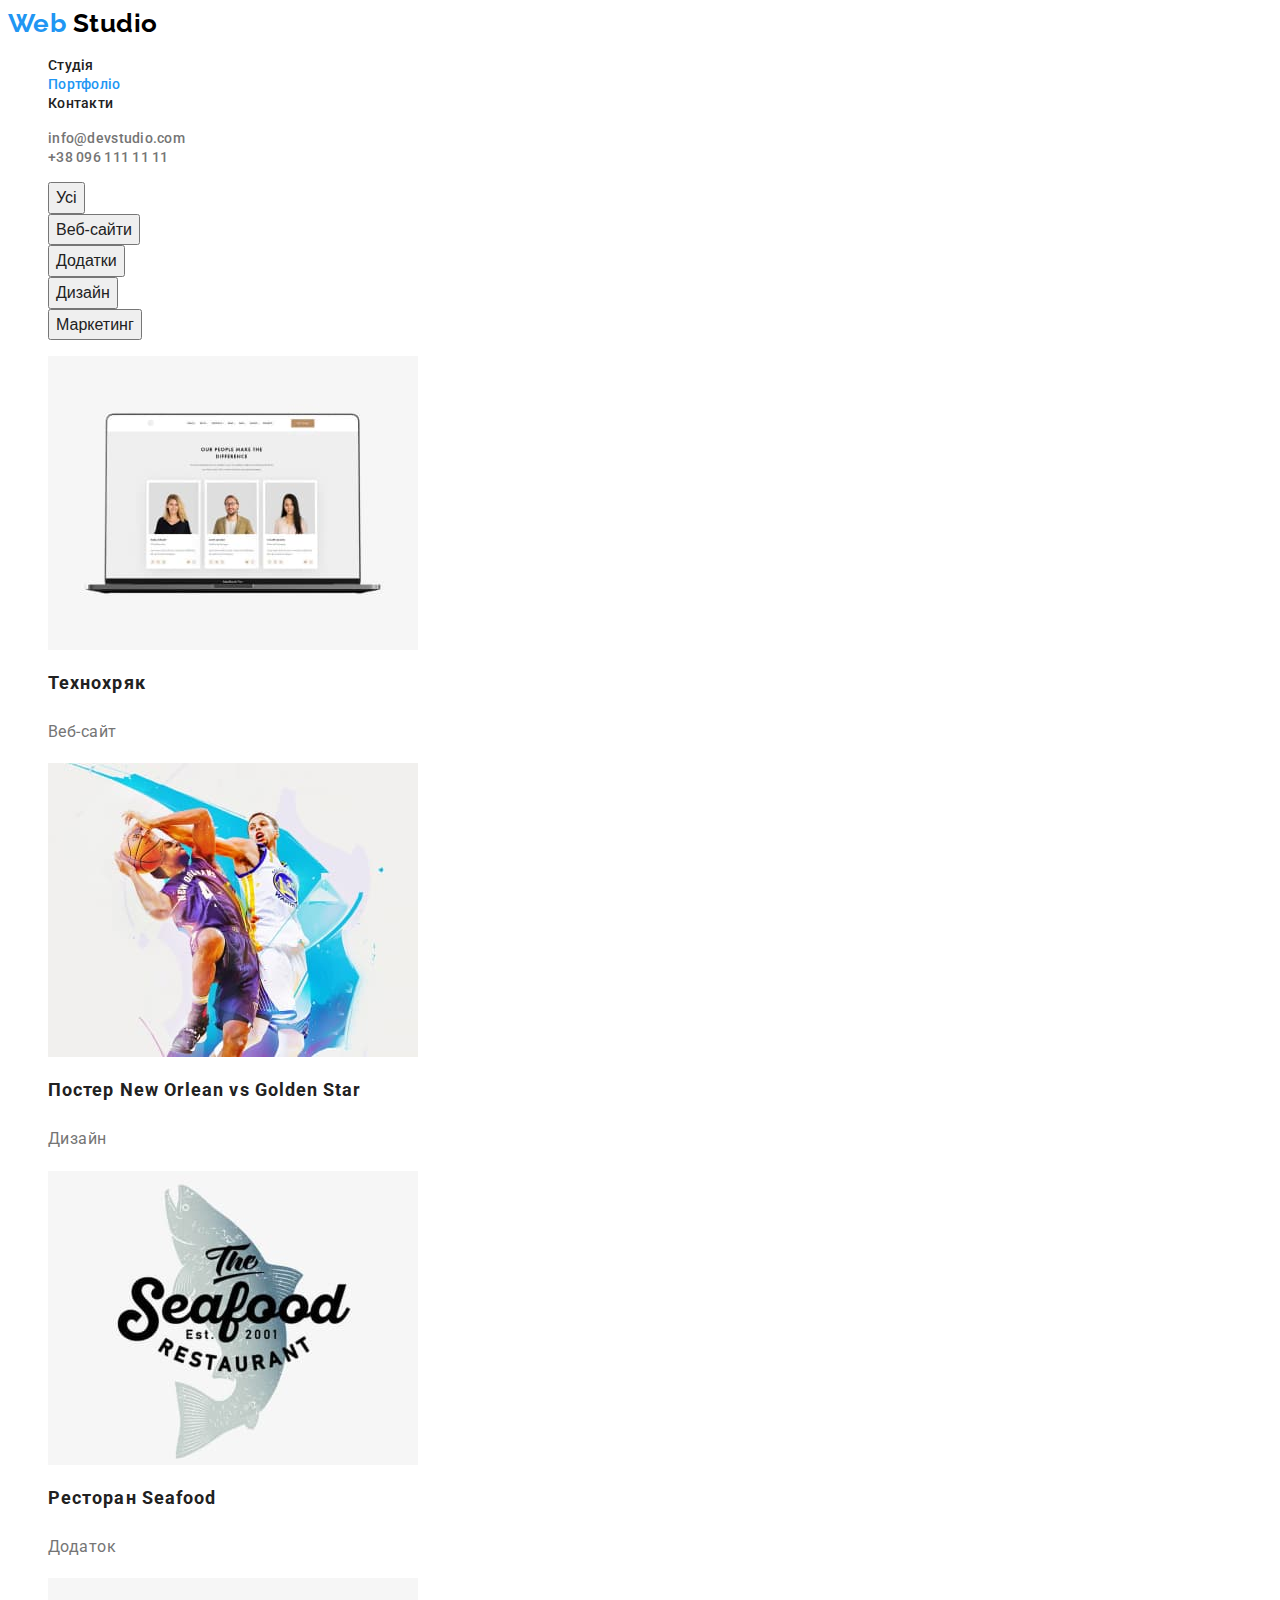
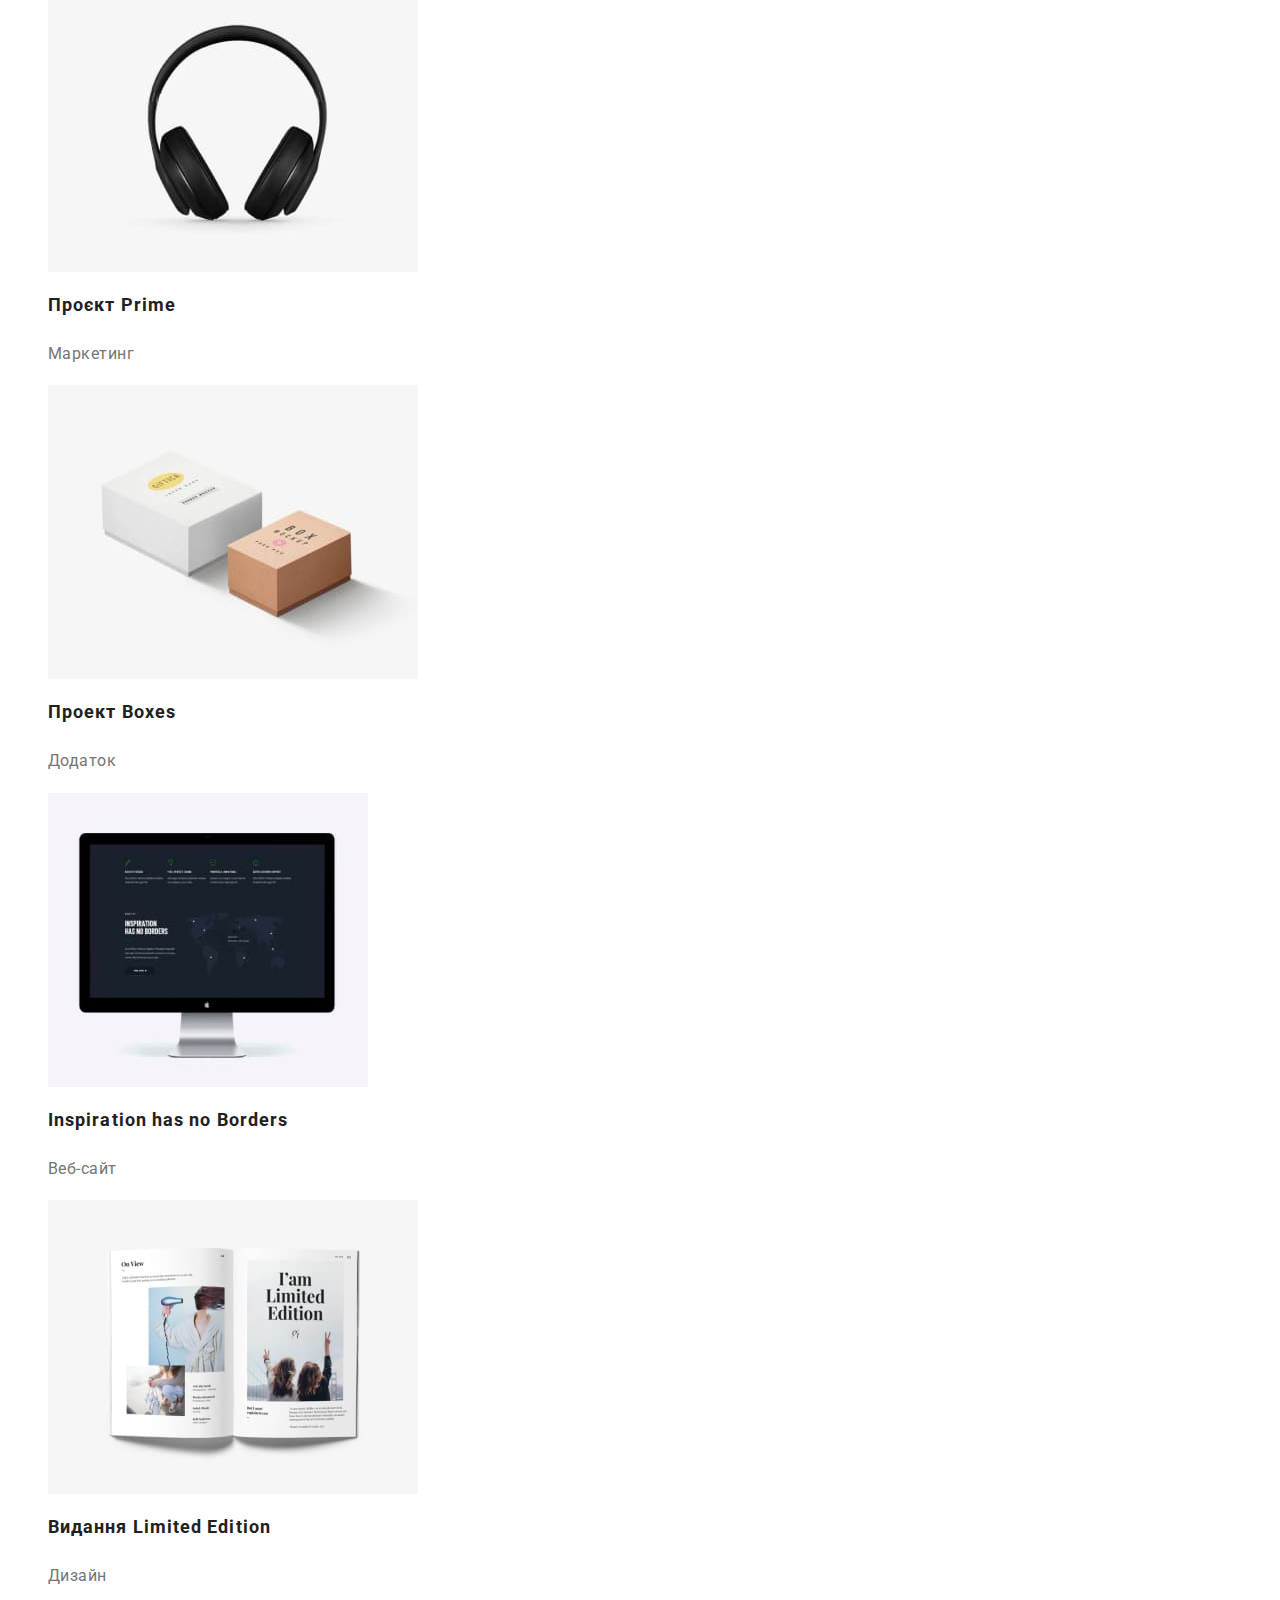
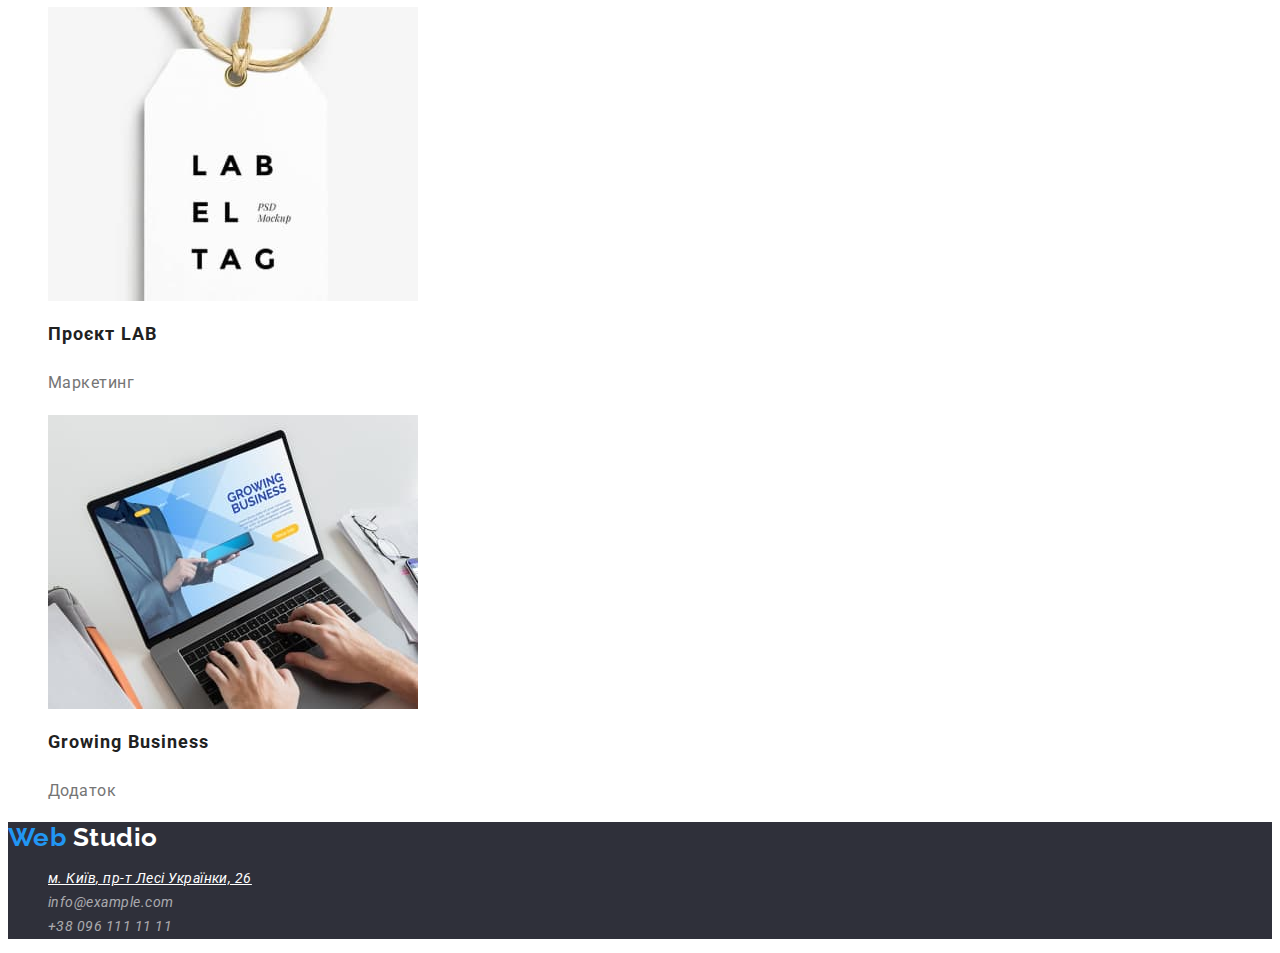
==== commit af78b889: "portfolio" ====
--- a/portfolio.html
+++ b/portfolio.html
@@ -50,22 +50,22 @@
           <li class="position">
             <button type="button" class="item">Усі</button>
           </li>
-          <li>
+          <li class="position">
             <button type="button" class="item">Веб-сайти</button>
           </li>
-          <li>
+          <li class="position">
             <button type="button" class="item">Додатки</button>
           </li>
-          <li>
+          <li class="position">
             <button type="button" class="item">Дизайн</button>
           </li>
-          <li>
+          <li class="position">
             <button type="button" class="item">Маркетинг</button>
           </li>
         </ul>
         <ul class="serv-list">
           <li>
-            <a href="" class="item">
+            <a href="#" class="item">
               <img
                 src="./images/portfolio/img1.jpg"
                 alt="Послуги-компанії"
@@ -77,19 +77,19 @@
             </a>
           </li>
           <li>
-            <a href="" class="item">
-              <img
+            <a href="#" class="item"
+              ><img
                 src="./images/portfolio/img2.jpg"
                 alt="Послуги-компанії"
                 width="370"
                 height="294"
               />
-              <h2 class="service>">Постер New Orlean vs Golden Star</h2>
-              <p class="descrip">Дизайн</p>
-            </a>
-          </li>
-          <li>
-            <a href="" class="item">
+              <h2 class="service">Постер New Orlean vs Golden Star</h2>
+              <p class="descrip">Дизайн</p></a
+            >
+          </li>
+          <li>
+            <a href="#" class="item">
               <img
                 src="./images/portfolio/img3.jpg"
                 alt="Послуги-компанії"
@@ -101,7 +101,7 @@
             </a>
           </li>
           <li>
-            <a href="" class="item">
+            <a href="#" class="item">
               <img
                 src="./images/portfolio/img4.jpg"
                 alt="Послуги-компанії"
@@ -113,7 +113,7 @@
             </a>
           </li>
           <li>
-            <a href="" class="item">
+            <a href="#" class="item">
               <img
                 src="./images/portfolio/img5.jpg"
                 alt="Послуги-компанії"
@@ -125,7 +125,7 @@
             </a>
           </li>
           <li>
-            <a href="" class="item">
+            <a href="#" class="item">
               <img
                 src="./images/portfolio/img6.jpg"
                 alt="Послуги-компанії"
@@ -137,7 +137,7 @@
             </a>
           </li>
           <li>
-            <a href="" class="item">
+            <a href="#" class="item">
               <img
                 src="./images/portfolio/img7.jpg"
                 alt="Послуги-компанії"
@@ -149,7 +149,7 @@
             </a>
           </li>
           <li>
-            <a href="" class="item">
+            <a href="#" class="item">
               <img
                 src="./images/portfolio/img8.jpg"
                 alt="Послуги-компанії"
@@ -161,7 +161,7 @@
             </a>
           </li>
           <li>
-            <a href="" class="item">
+            <a href="#" class="item">
               <img
                 src="./images/portfolio/img9.jpg"
                 alt="Послуги-компанії"
--- a/css/styles.css
+++ b/css/styles.css
@@ -147,6 +147,9 @@
   color: var(--footer-mail-number);
   text-decoration: none;
 }
+.adress-list:hover {
+  color: var(--blue);
+}
 .filters .item {
   color: var(--main-color);
   font-weight: 500;
@@ -159,6 +162,7 @@
   color: var(--white);
   background-color: var(--blue);
 }
+
 .serv-list .service {
   color: var(--main-color);
   font-weight: 700;
@@ -176,6 +180,7 @@
 .serv-list .item {
   text-decoration: none;
 }
+
 .visually-hidden {
   position: absolute;
   width: 1px;
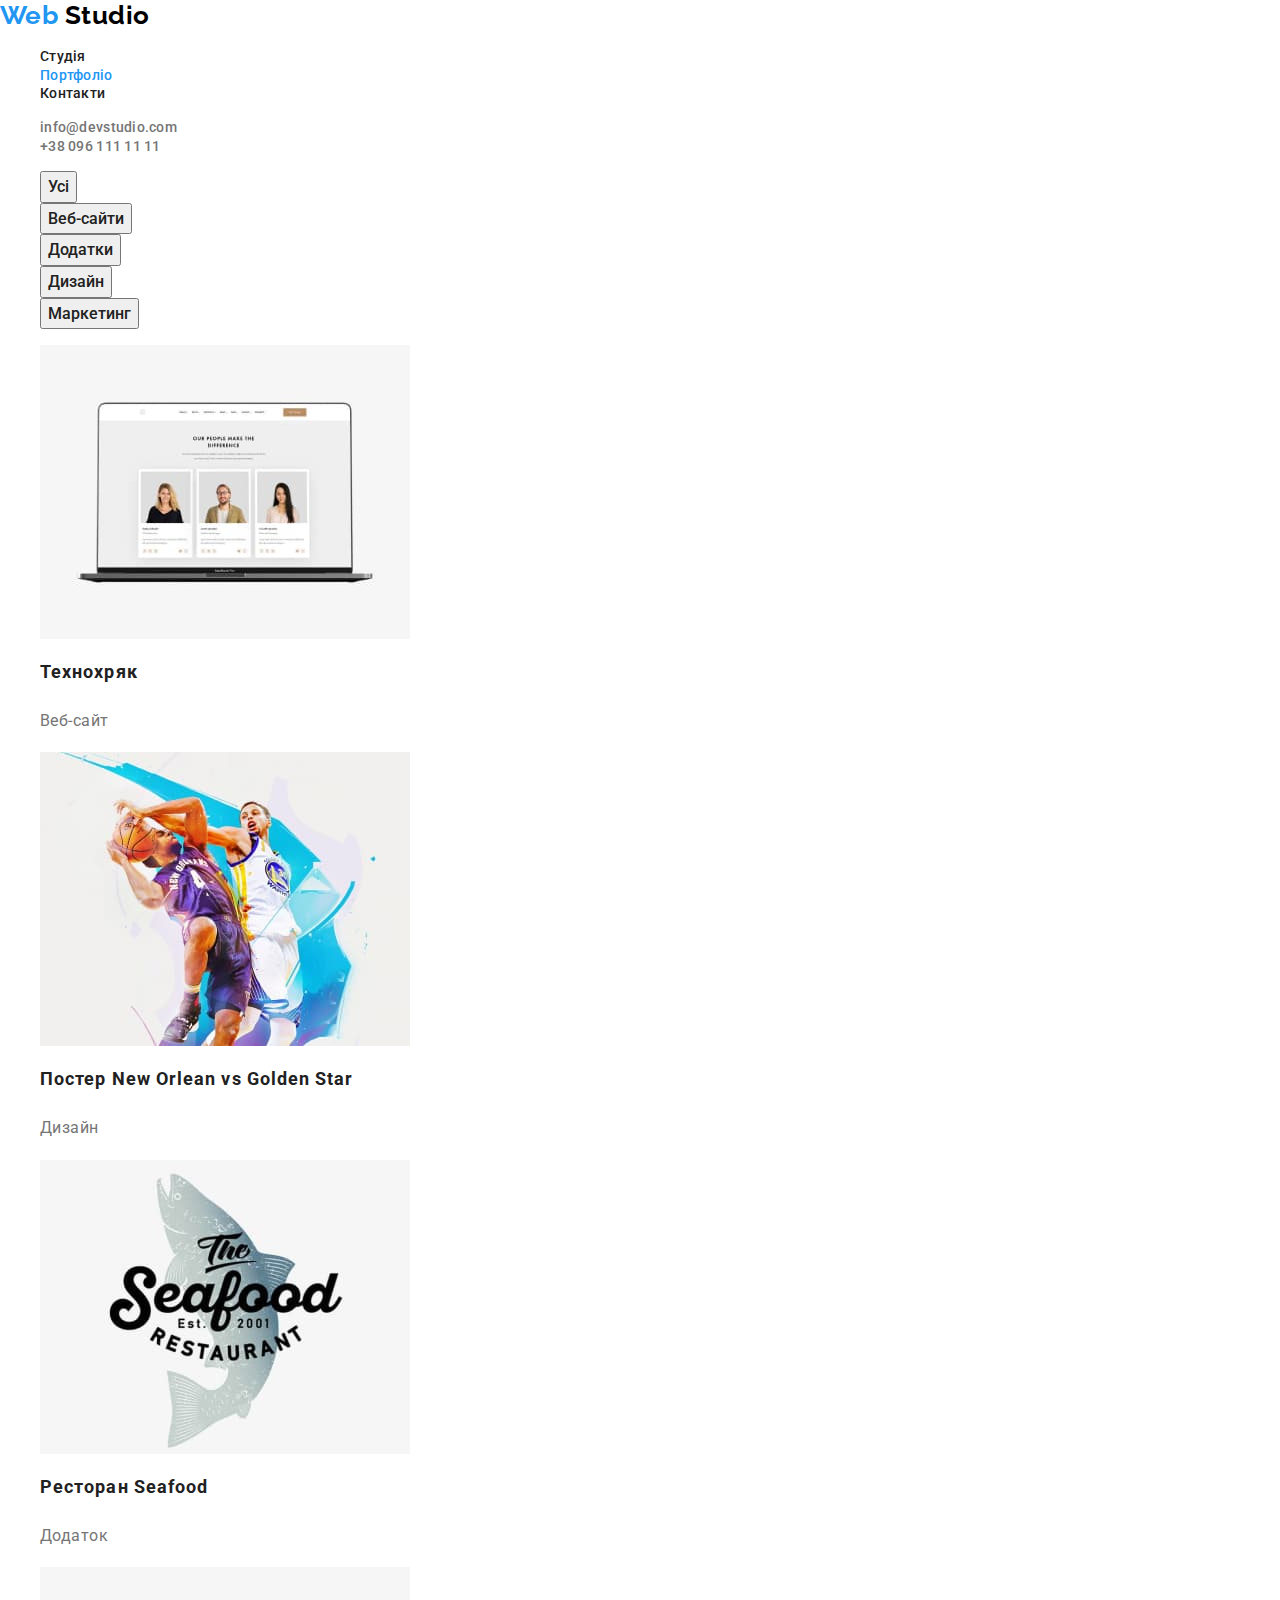
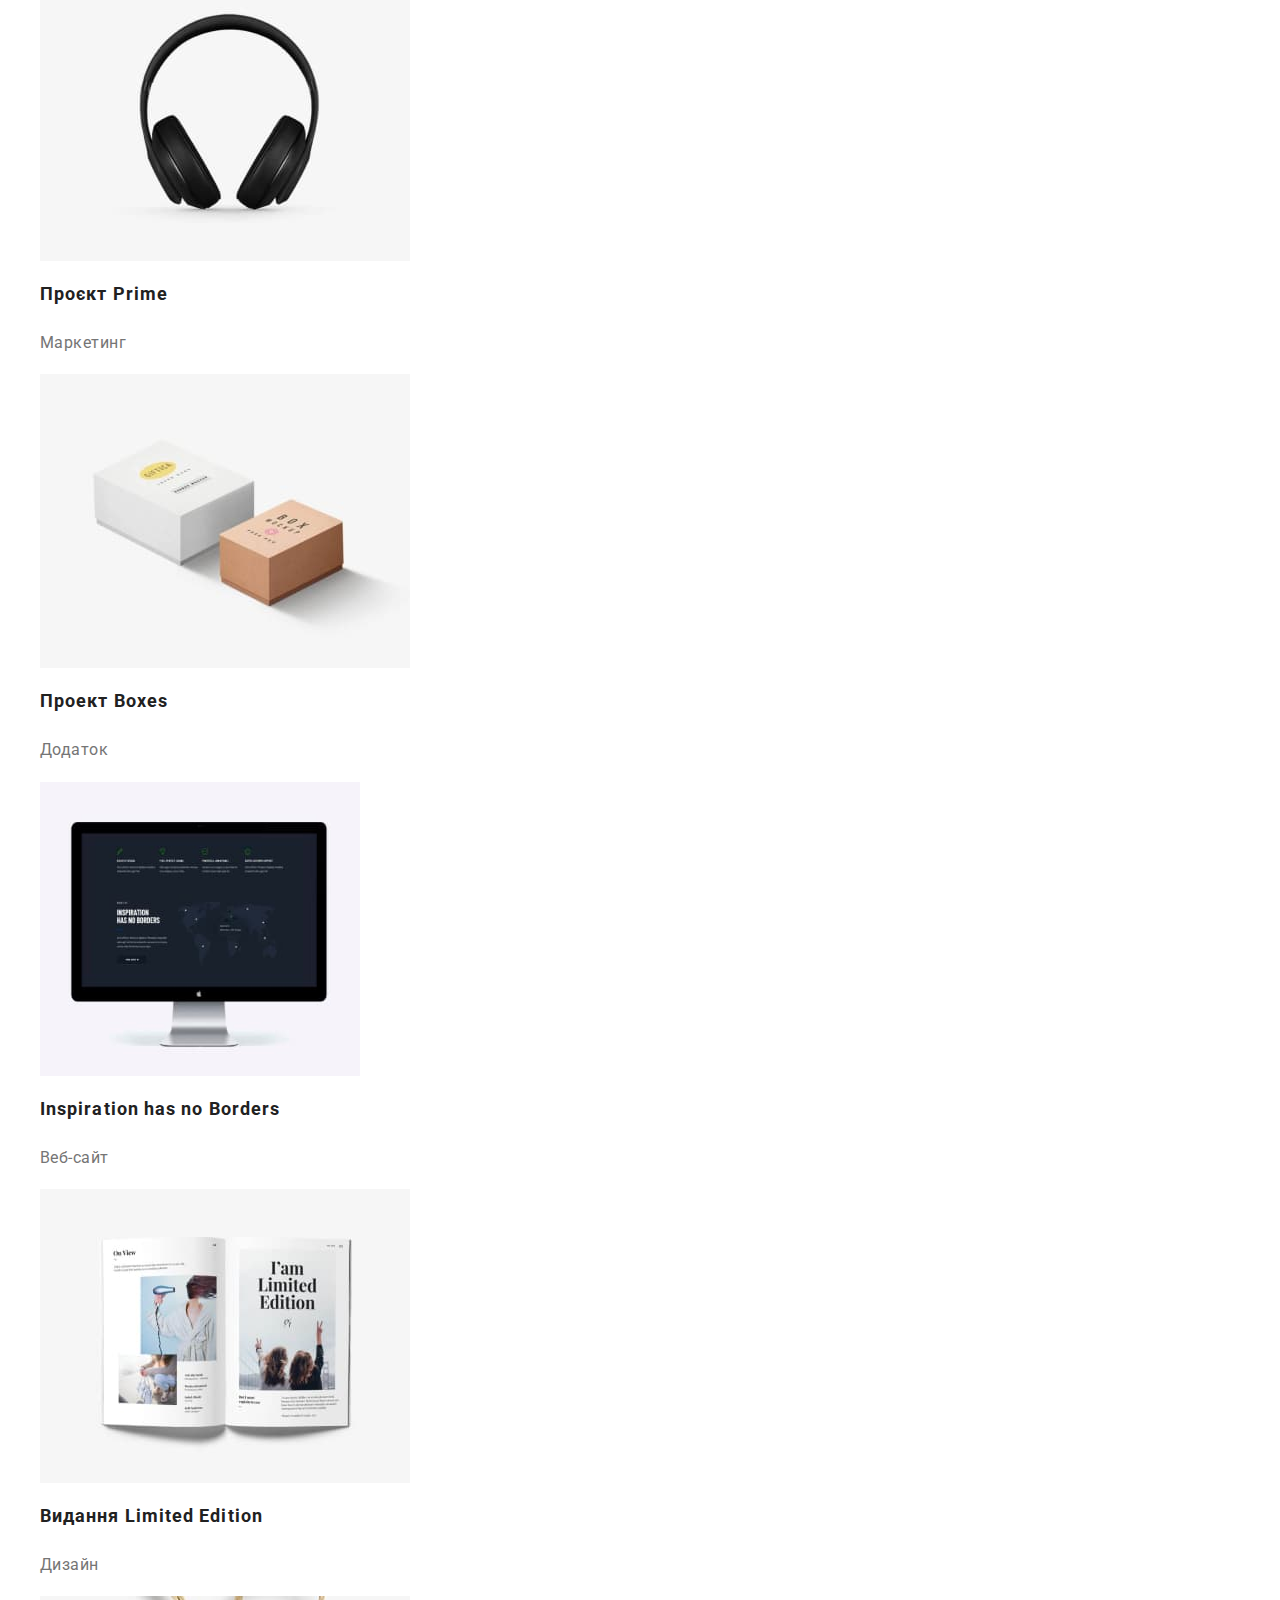
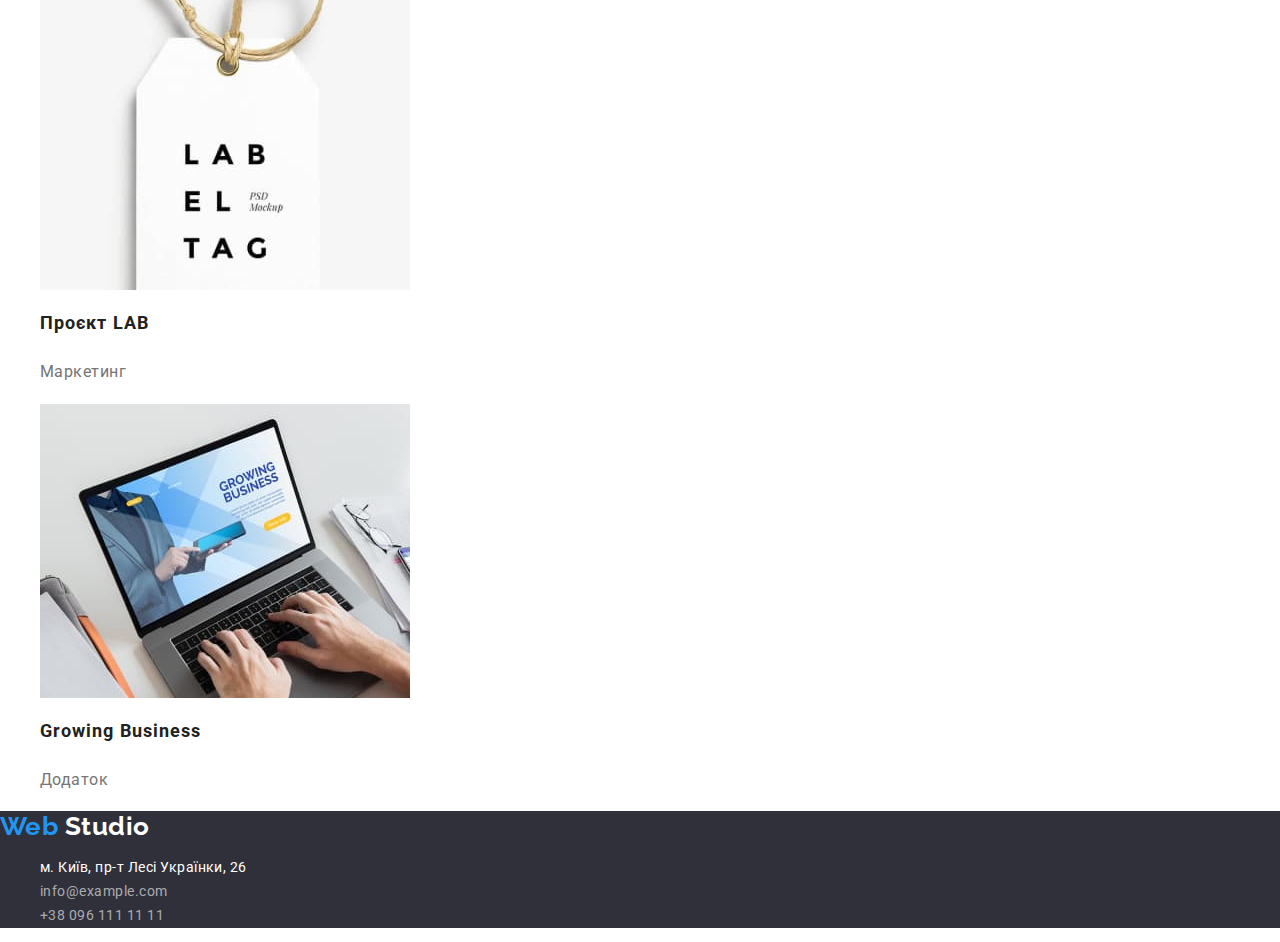
==== commit 4d5b3929: "normalize.css connect" ====
--- a/portfolio.html
+++ b/portfolio.html
@@ -10,6 +10,10 @@
     <link
       href="https://fonts.googleapis.com/css2?family=Raleway:wght@700&family=Roboto:wght@400;500;700;900&display=swap"
       rel="stylesheet"
+    />
+    <link
+      rel="stylesheet"
+      href="https://cdn.jsdelivr.net/npm/modern-normalize@1.1.0/modern-normalize.min.css"
     />
     <link rel="stylesheet" href="./css/styles.css" />
   </head>
--- a/css/styles.css
+++ b/css/styles.css
@@ -138,18 +138,24 @@
   font-weight: 400;
   font-size: 14px;
   line-height: 1.7;
+  font-style: normal;
 }
 .adress-list .city {
   color: var(--white);
-}
+  text-decoration: none;
+}
+
 .adress-list .mail,
 .adress-list .tel {
   color: var(--footer-mail-number);
   text-decoration: none;
 }
-.adress-list:hover {
-  color: var(--blue);
-}
+.adress-list .city:hover,
+.adress-list .mail:hover,
+.adress-list .tel:hover {
+  color: var(--blue);
+}
+
 .filters .item {
   color: var(--main-color);
   font-weight: 500;
@@ -157,8 +163,8 @@
   line-height: 1.6;
   text-decoration: none;
 }
-.filters .position :hover,
-.filters .position :focus {
+.filters .position:hover,
+.filters .position:focus {
   color: var(--white);
   background-color: var(--blue);
 }
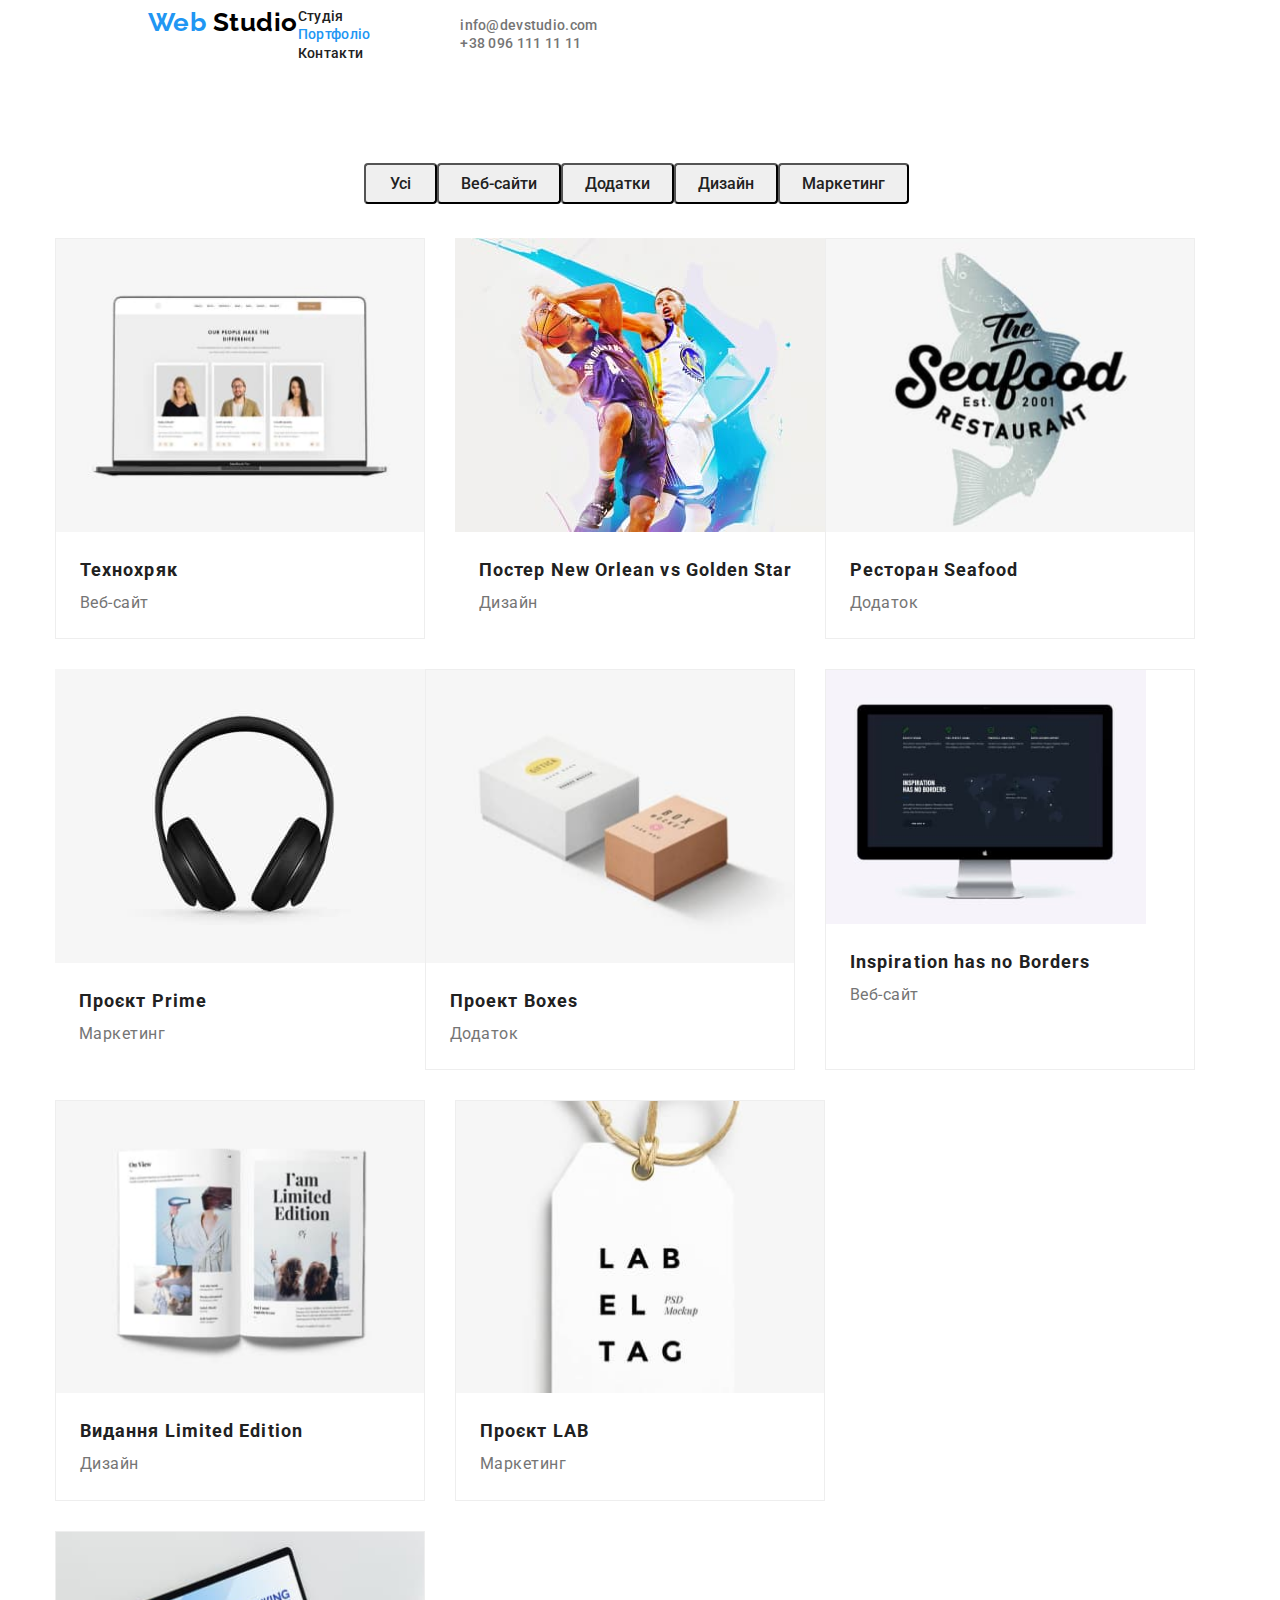
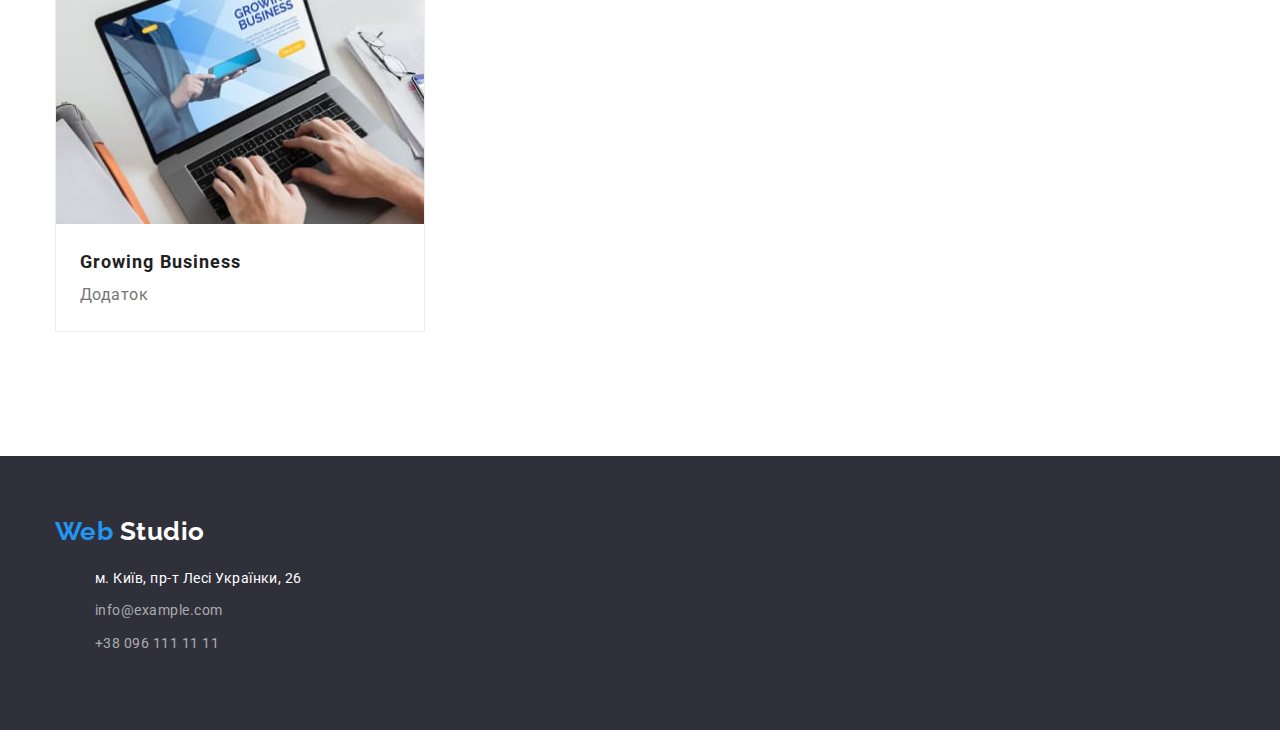
==== commit bc632fa8: "update" ====
--- a/portfolio.html
+++ b/portfolio.html
@@ -19,37 +19,40 @@
   </head>
   <body>
     <header>
-      <nav>
-        <a href="#" class="logo">
-          <span class="logo-blue">Web</span>
-          <span class="logo-black">Studio</span>
-        </a>
-        <ul class="site-nav">
-          <li>
-            <a href="./index.html" class="link">Студія</a>
-          </li>
-          <li>
-            <a href="./portfolio.html" class="link current">Портфоліо</a>
-          </li>
-          <li>
-            <a href="#" class="link">Контакти</a>
-          </li>
-        </ul>
-      </nav>
-      <ul class="contacts">
-        <li>
-          <a href="mailto:info@devstudio.com" class="mail"
-            >info@devstudio.com</a
-          >
-        </li>
-        <li>
-          <a href="tel:+380961111111" class="tel">+38 096 111 11 11</a>
-        </li>
-      </ul>
+      <div class="container top">
+        <nav class="nav-container">
+          <a href="#" class="logo">
+            <span class="logo-blue">Web</span>
+            <span class="logo-black">Studio</span>
+          </a>
+          <ul class="site-nav">
+            <li class="pages">
+              <a href="./index.html" class="link">Студія</a>
+            </li>
+            <li class="pages">
+              <a href="./portfolio.html" class="link current">Портфоліо</a>
+            </li>
+            <li class="pages">
+              <a href="#" class="link">Контакти</a>
+            </li>
+          </ul>
+        </nav>
+        <ul class="contacts">
+          <li>
+            <a href="mailto:info@devstudio.com" class="mail"
+              >info@devstudio.com</a
+            >
+          </li>
+          <li>
+            <a href="tel:+380961111111" class="tel">+38 096 111 11 11</a>
+          </li>
+        </ul>
+      </div>
     </header>
     <main>
-      <h1 class="visually-hidden"></h1>
-      <section>
+      <h1 class="visually-hidden">Портфоліо</h1>
+      <section class="portfolio">
+        <div class="container">
         <ul class="filters">
           <li class="position">
             <button type="button" class="item">Усі</button>
@@ -67,8 +70,8 @@
             <button type="button" class="item">Маркетинг</button>
           </li>
         </ul>
-        <ul class="serv-list">
-          <li>
+                <ul class="serv-list">
+          <li class="service-card">
             <a href="#" class="item">
               <img
                 src="./images/portfolio/img1.jpg"
@@ -76,8 +79,10 @@
                 width="370"
                 height="294"
               />
+              <div class="title">
               <h2 class="service">Технохряк</h2>
               <p class="descrip">Веб-сайт</p>
+              </div>
             </a>
           </li>
           <li>
@@ -88,11 +93,13 @@
                 width="370"
                 height="294"
               />
+              <div class="title">
               <h2 class="service">Постер New Orlean vs Golden Star</h2>
-              <p class="descrip">Дизайн</p></a
+              <p class="descrip">Дизайн</p>
+              </div></a
             >
           </li>
-          <li>
+          <li class="service-card">
             <a href="#" class="item">
               <img
                 src="./images/portfolio/img3.jpg"
@@ -100,10 +107,12 @@
                 width="370"
                 height="294"
               />
+              <div class="title">
               <h2 class="service">Ресторан Seafood</h2>
               <p class="descrip">Додаток</p>
-            </a>
-          </li>
+              </div>
+            </a>
+          </li class="service-card">
           <li>
             <a href="#" class="item">
               <img
@@ -112,11 +121,13 @@
                 width="370"
                 height="294"
               />
+              <div class="title">
               <h2 class="service">Проєкт Prime</h2>
               <p class="descrip">Маркетинг</p>
-            </a>
-          </li>
-          <li>
+              </div>
+            </a>
+          </li>
+          <li class="service-card">
             <a href="#" class="item">
               <img
                 src="./images/portfolio/img5.jpg"
@@ -124,11 +135,13 @@
                 width="370"
                 height="294"
               />
+              <div class="title">
               <h2 class="service">Проект Boxes</h2>
               <p class="descrip">Додаток</p>
-            </a>
-          </li>
-          <li>
+              </div>
+            </a>
+          </li>
+          <li class="service-card">
             <a href="#" class="item">
               <img
                 src="./images/portfolio/img6.jpg"
@@ -136,11 +149,13 @@
                 width="320"
                 height="294"
               />
+              <div class="title">
               <h2 class="service">Inspiration has no Borders</h2>
               <p class="descrip">Веб-сайт</p>
-            </a>
-          </li>
-          <li>
+              </div>
+            </a>
+          </li>
+          <li class="service-card">
             <a href="#" class="item">
               <img
                 src="./images/portfolio/img7.jpg"
@@ -148,11 +163,13 @@
                 width="370"
                 height="294"
               />
+              <div class="title">
               <h2 class="service">Видання Limited Edition</h2>
               <p class="descrip">Дизайн</p>
-            </a>
-          </li>
-          <li>
+              </div>
+            </a>
+          </li>
+          <li class="service-card">
             <a href="#" class="item">
               <img
                 src="./images/portfolio/img8.jpg"
@@ -160,11 +177,13 @@
                 width="370"
                 height="294"
               />
+              <div class="title">
               <h2 class="service">Проєкт LAB</h2>
               <p class="descrip">Маркетинг</p>
-            </a>
-          </li>
-          <li>
+              </div>
+            </a>
+          </li>
+          <li class="service-card">
             <a href="#" class="item">
               <img
                 src="./images/portfolio/img9.jpg"
@@ -172,14 +191,18 @@
                 width="370"
                 height="294"
               />
+              <div class="title">
               <h2 class="service">Growing Business</h2>
               <p class="descrip">Додаток</p>
-            </a>
-          </li>
-        </ul>
+              </div>
+            </a>
+          </li>
+        </ul>
+        </div>
       </section>
     </main>
     <footer class="footer">
+      <div class="container">
       <a href="#" class="logo">
         <span class="logo-blue">Web</span>
         <span class="logo-white">Studio</span>
@@ -188,7 +211,7 @@
         <ul>
           <li>
             <a
-              class="city"
+              
               class="city"
               href="https://goo.gl/maps/ANjriqCPYeHtvhQw9"
               target="_blank"
@@ -196,14 +219,15 @@
               >м. Київ, пр-т Лесі Українки, 26</a
             >
           </li>
-          <li>
+          <li class="mail-footer">
             <a href="mailto:info@example.com" class="mail">info@example.com</a>
           </li>
-          <li>
+          <li class="tel-footer">
             <a href="tel:+380961111111" class="tel">+38 096 111 11 11</a>
           </li>
         </ul>
       </address>
+      </div>
     </footer>
   </body>
 </html>
--- a/css/styles.css
+++ b/css/styles.css
@@ -5,6 +5,7 @@
   --white: #ffffff;
   --blue: #2196f3;
   --black: #000000;
+  --list-gap: 30px;
 }
 ul {
   list-style: none;
@@ -12,181 +13,10 @@
 .link {
   text-decoration: none;
 }
-img {
-  display: block;
-}
+
 button {
   cursor: pointer;
 }
-body {
-  color: var(--main-color);
-  background-color: var(--white);
-  font-family: "Roboto", sans-serif;
-  letter-spacing: 0.03em;
-}
-.logo {
-  font-family: "Raleway", sans-serif;
-  font-weight: 700;
-  font-size: 26px;
-  line-height: 1.2;
-  text-decoration: none;
-}
-.logo .logo-blue {
-  color: var(--blue);
-}
-.logo .logo-black {
-  color: var(--black);
-}
-.logo .logo-white {
-  color: var(--white);
-}
-.site-nav .link {
-  color: var(--main-color);
-  font-weight: 500;
-  font-size: 14px;
-  line-height: 1.1;
-  letter-spacing: 0.02em;
-  text-decoration: none;
-}
-.site-nav .link:hover,
-.site-nav .link:focus {
-  color: var(--blue);
-}
-.site-nav .link.current {
-  color: var(--blue);
-}
-.contacts .tel,
-.contacts .mail {
-  color: var(--grey);
-  font-weight: 500;
-  font-size: 14px;
-  line-height: 1.1;
-  letter-spacing: 0.02em;
-  text-decoration: none;
-}
-.contacts .tel:hover,
-.contacts .tel:focus,
-.contacts .mail:hover,
-.contacts .mail:focus {
-  color: var(--blue);
-}
-.hero {
-  background-color: #2f303a;
-}
-.hero .hero-title {
-  color: var(--white);
-  font-weight: 900;
-  font-size: 44px;
-  line-height: 1.4;
-  text-align: center;
-  letter-spacing: 0.06em;
-  text-transform: uppercase;
-}
-.modal-btn {
-  color: var(--white);
-  background-color: var(--blue);
-  font-weight: 700;
-  font-size: 16px;
-  line-height: 1.8;
-  display: flex;
-  align-items: center;
-  text-align: center;
-  letter-spacing: 0.06em;
-  text-decoration: none;
-}
-.modal-btn:hover .modal-btn:focus {
-  color: var(--blue);
-}
-.features-desc {
-  color: var(--grey);
-  font-family: Roboto;
-  font-weight: 400;
-  font-size: 14px;
-  line-height: 1.7;
-}
-.features-title {
-  font-weight: 700;
-  font-size: 14px;
-  line-height: 1.14;
-  text-transform: uppercase;
-}
-
-.services-title,
-.title-team {
-  font-weight: 700;
-  font-size: 36px;
-  line-height: 0.7;
-  text-align: center;
-}
-.team {
-  background-color: #f5f4fa;
-}
-
-.team .team-member {
-  font-weight: 500;
-  font-size: 16px;
-  line-height: 1.2;
-}
-.team .position {
-  color: var(--grey);
-}
-
-.footer {
-  background-color: #2f303a;
-}
-.adress-list {
-  font-weight: 400;
-  font-size: 14px;
-  line-height: 1.7;
-  font-style: normal;
-}
-.adress-list .city {
-  color: var(--white);
-  text-decoration: none;
-}
-
-.adress-list .mail,
-.adress-list .tel {
-  color: var(--footer-mail-number);
-  text-decoration: none;
-}
-.adress-list .city:hover,
-.adress-list .mail:hover,
-.adress-list .tel:hover {
-  color: var(--blue);
-}
-
-.filters .item {
-  color: var(--main-color);
-  font-weight: 500;
-  font-size: 16px;
-  line-height: 1.6;
-  text-decoration: none;
-}
-.filters .position:hover,
-.filters .position:focus {
-  color: var(--white);
-  background-color: var(--blue);
-}
-
-.serv-list .service {
-  color: var(--main-color);
-  font-weight: 700;
-  font-size: 18px;
-  line-height: 2;
-  letter-spacing: 0.06em;
-}
-.serv-list .descrip {
-  color: var(--grey);
-  font-weight: 400;
-  font-size: 16px;
-  line-height: 1.9;
-}
-
-.serv-list .item {
-  text-decoration: none;
-}
-
 .visually-hidden {
   position: absolute;
   width: 1px;
@@ -199,3 +29,337 @@
   clip: rect(0 0 0 0);
   overflow: hidden;
 }
+
+body {
+  color: var(--main-color);
+  background-color: var(--white);
+  font-family: "Roboto", sans-serif;
+  letter-spacing: 0.03em;
+}
+img {
+  display: block;
+  max-width: 100%;
+  height: auto;
+}
+.container {
+  width: 1200px;
+  padding-left: 15px;
+  padding-right: 15px;
+  margin-left: auto;
+  margin-right: auto;
+}
+.site-nav,
+.list-cont,
+.features-list,
+.services-list .team-list,
+.filters,
+.serv-list {
+  padding: 0px;
+  margin: 0px;
+}
+.features,
+.services,
+.team {
+  padding-top: 94px;
+}
+.main {
+  border: 1px solid #ececec;
+}
+.top {
+  display: flex;
+  align-items: center;
+}
+.top .logo {
+  font-family: "Raleway", sans-serif;
+  font-weight: 700;
+  font-size: 26px;
+  line-height: 1.2;
+  text-decoration: none;
+}
+.logo .logo-blue {
+  color: var(--blue);
+}
+.logo .logo-black {
+  color: var(--black);
+}
+.logo .logo-white {
+  color: var(--white);
+}
+.nav-container {
+  display: flex;
+  margin-left: 93px;
+}
+.site-nav .pages:not(:last-child) {
+  margin-right: 50px;
+}
+.site-nav .link {
+  color: var(--main-color);
+  font-weight: 500;
+  font-size: 14px;
+  line-height: 1.1;
+  letter-spacing: 0.02em;
+  text-decoration: none;
+}
+.site-nav .link:hover,
+.site-nav .link:focus {
+  color: var(--blue);
+}
+.site-nav .link.current {
+  color: var(--blue);
+}
+.contacts .tel,
+.contacts .mail {
+  color: var(--grey);
+  font-weight: 500;
+  font-size: 14px;
+  line-height: 1.1;
+  letter-spacing: 0.02em;
+  text-decoration: none;
+}
+.contacts .tel:hover,
+.contacts .tel:focus,
+.contacts .mail:hover,
+.contacts .mail:focus {
+  color: var(--blue);
+}
+.hero {
+  background-color: #2f303a;
+  max-width: 1600px;
+  margin-left: auto;
+  margin-right: auto;
+  padding-top: 200px;
+  padding-bottom: 200px;
+  color: var(--white);
+  text-align: center;
+}
+.hero-title {
+  margin-top: 0px;
+  margin-bottom: 0px;
+  color: var(--white);
+  font-weight: 900;
+  font-size: 44px;
+  line-height: 1.4;
+  text-align: center;
+  letter-spacing: 0.06em;
+  text-transform: uppercase;
+}
+.modal-btn {
+  color: var(--white);
+  background-color: var(--blue);
+  font-weight: 700;
+  font-size: 16px;
+  line-height: 1.8;
+  display: inline-block;
+  align-items: center;
+  text-align: center;
+  letter-spacing: 0.06em;
+  border-radius: 4px;
+  padding: 10px 32px 10px 32px;
+  margin-top: 30px;
+  min-width: 200px;
+  border-color: 1px solid var(--blue);
+  text-decoration: none;
+}
+.modal-btn:hover .modal-btn:focus {
+  color: var(--blue);
+}
+.features-description {
+  color: var(--grey);
+  font-family: Roboto;
+  font-weight: 400;
+  font-size: 14px;
+  line-height: 1.7;
+  margin-top: 0px;
+  margin-bottom: 0px;
+}
+.features-title {
+  font-weight: 700;
+  font-size: 14px;
+  line-height: 1.14;
+  text-transform: uppercase;
+  margin-top: 0px;
+  margin-bottom: 10px;
+}
+.features-list {
+  display: flex;
+  flex-wrap: wrap;
+}
+.features-list > .features-card {
+  width: calc((100% - 90px) / 4);
+  margin-right: var(--list-gap);
+}
+.features-list :nth-child(4) {
+  margin-right: 0px;
+}
+.cervices-list {
+  display: flex;
+  flex-wrap: wrap;
+  margin-top: 50px;
+}
+.cervices-list > .services-card {
+  width: calc((100% - 60px) / 3);
+  margin-right: var(--list-gap);
+}
+.services-list :nth-child(3) {
+  margin-right: 0px;
+}
+.services-card .link {
+  display: block;
+}
+.services {
+  padding-bottom: 94px;
+}
+.services-title,
+.title-team {
+  font-weight: 700;
+  font-size: 36px;
+  line-height: 0.7;
+  text-align: center;
+  margin-top: 0px;
+  margin-bottom: 0px;
+}
+.team {
+  background-color: #f5f4fa;
+  padding-bottom: 94px;
+}
+
+.team .team-member {
+  font-weight: 500;
+  font-size: 16px;
+  line-height: 1.2;
+  margin-top: 30px;
+  margin-bottom: 0px;
+}
+.team-list {
+  display: flex;
+  margin-top: 50px;
+}
+.team-card {
+  text-align: center;
+  width: calc((100% - 90px) / 4);
+  margin-right: var(--list-gap);
+  padding-bottom: var(--list-gap);
+  background-color: var(--white);
+}
+.team-list:nth-child(4) {
+  margin-right: 0px;
+}
+.team .position {
+  color: var(--grey);
+}
+
+.footer {
+  background-color: #2f303a;
+  padding-top: 60px;
+  padding-bottom: 60px;
+}
+.footer .logo {
+  display: inline-block;
+  font-family: "Raleway", sans-serif;
+  font-weight: 700;
+  font-size: 26px;
+  line-height: 1.2;
+  text-decoration: none;
+}
+.adress-list {
+  font-weight: 400;
+  font-size: 14px;
+  line-height: 1.7;
+  font-style: normal;
+  margin-top: 20px;
+}
+.adress-list .city {
+  color: var(--white);
+  text-decoration: none;
+  margin-top: 0px;
+  margin-bottom: 0px;
+}
+
+.adress-list .mail,
+.adress-list .tel {
+  color: var(--footer-mail-number);
+  text-decoration: none;
+}
+.mail-footer,
+.tel-footer {
+  margin-top: 9px;
+  margin-bottom: 0px;
+}
+.adress-list .city:hover,
+.adress-list .mail:hover,
+.adress-list .tel:hover {
+  color: var(--blue);
+}
+.portfolio {
+  padding-top: 94px;
+  padding-bottom: 94px;
+}
+.filters .item {
+  color: var(--main-color);
+  font-weight: 500;
+  font-size: 16px;
+  line-height: 1.6;
+  text-decoration: none;
+  text-align: center;
+  display: inline-block;
+  border-radius: 4px;
+  padding: 6px 22px 6px 22px;
+  min-width: 73px;
+  outline: none;
+}
+.filters .position:hover,
+.filters .position:focus {
+  color: var(--white);
+  background-color: var(--blue);
+}
+.filters {
+  display: flex;
+  flex-wrap: wrap;
+  justify-content: center;
+}
+.filters:not(:last-child) {
+  margin-right: 8px;
+}
+.serv-list .service {
+  color: var(--main-color);
+  font-weight: 700;
+  font-size: 18px;
+  line-height: 2;
+  letter-spacing: 0.06em;
+  margin-top: 0px;
+  margin-bottom: 0px;
+}
+.serv-list .descrip {
+  color: var(--grey);
+  font-weight: 400;
+  font-size: 16px;
+  line-height: 1.9;
+  margin-top: 0px;
+  margin-bottom: 0px;
+}
+
+.serv-list .item {
+  text-decoration: none;
+  display: block;
+}
+.title {
+  padding: 20px 24px;
+}
+.serv-list {
+  display: flex;
+  flex-wrap: wrap;
+  margin-top: 34px;
+}
+.service-card {
+  width: calc((100% - 60px) / 3);
+  margin-right: var(--list-gap);
+  margin-bottom: var(--list-gap);
+  background-color: var(--white);
+  border: 1px solid #eeeeee;
+}
+.serv-list:nth-child(3n) {
+  margin-right: 0;
+}
+.serv-list:nth-last-child(-n + 3) {
+  margin-bottom: 0;
+}
